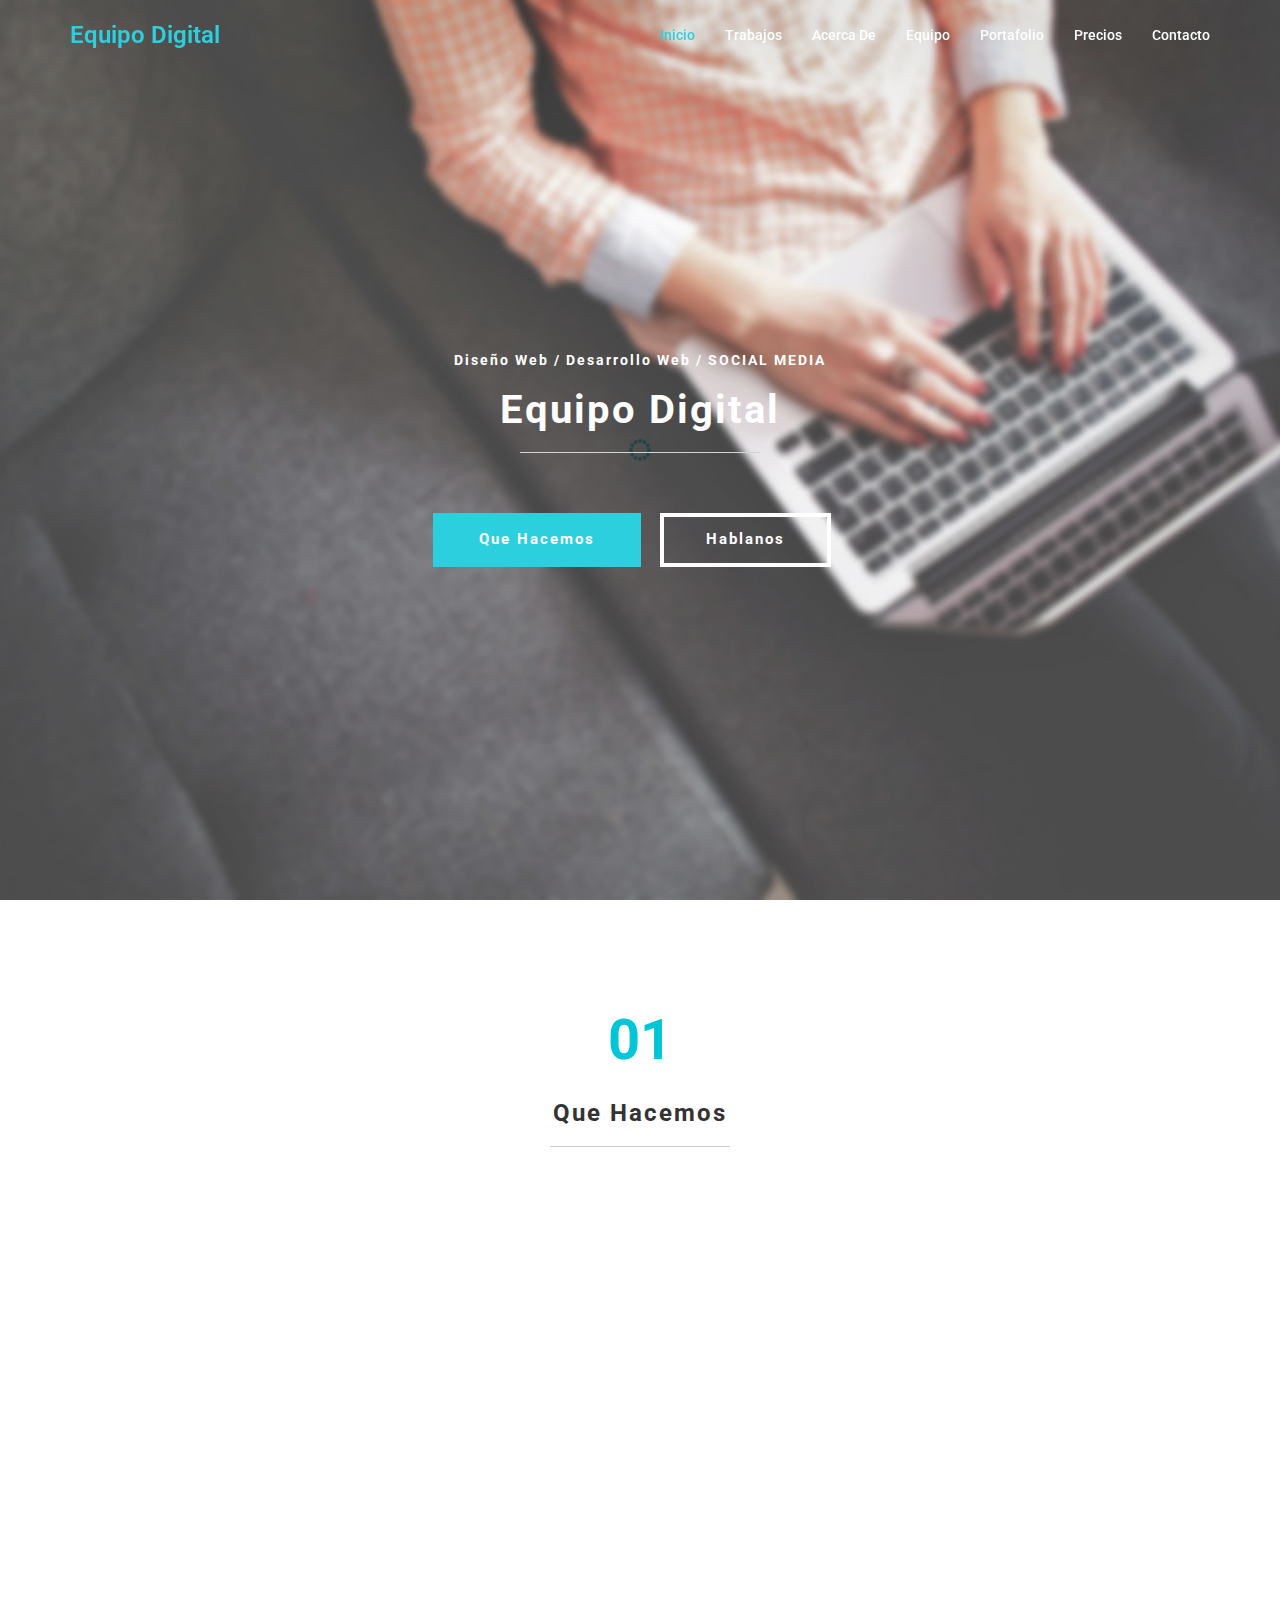
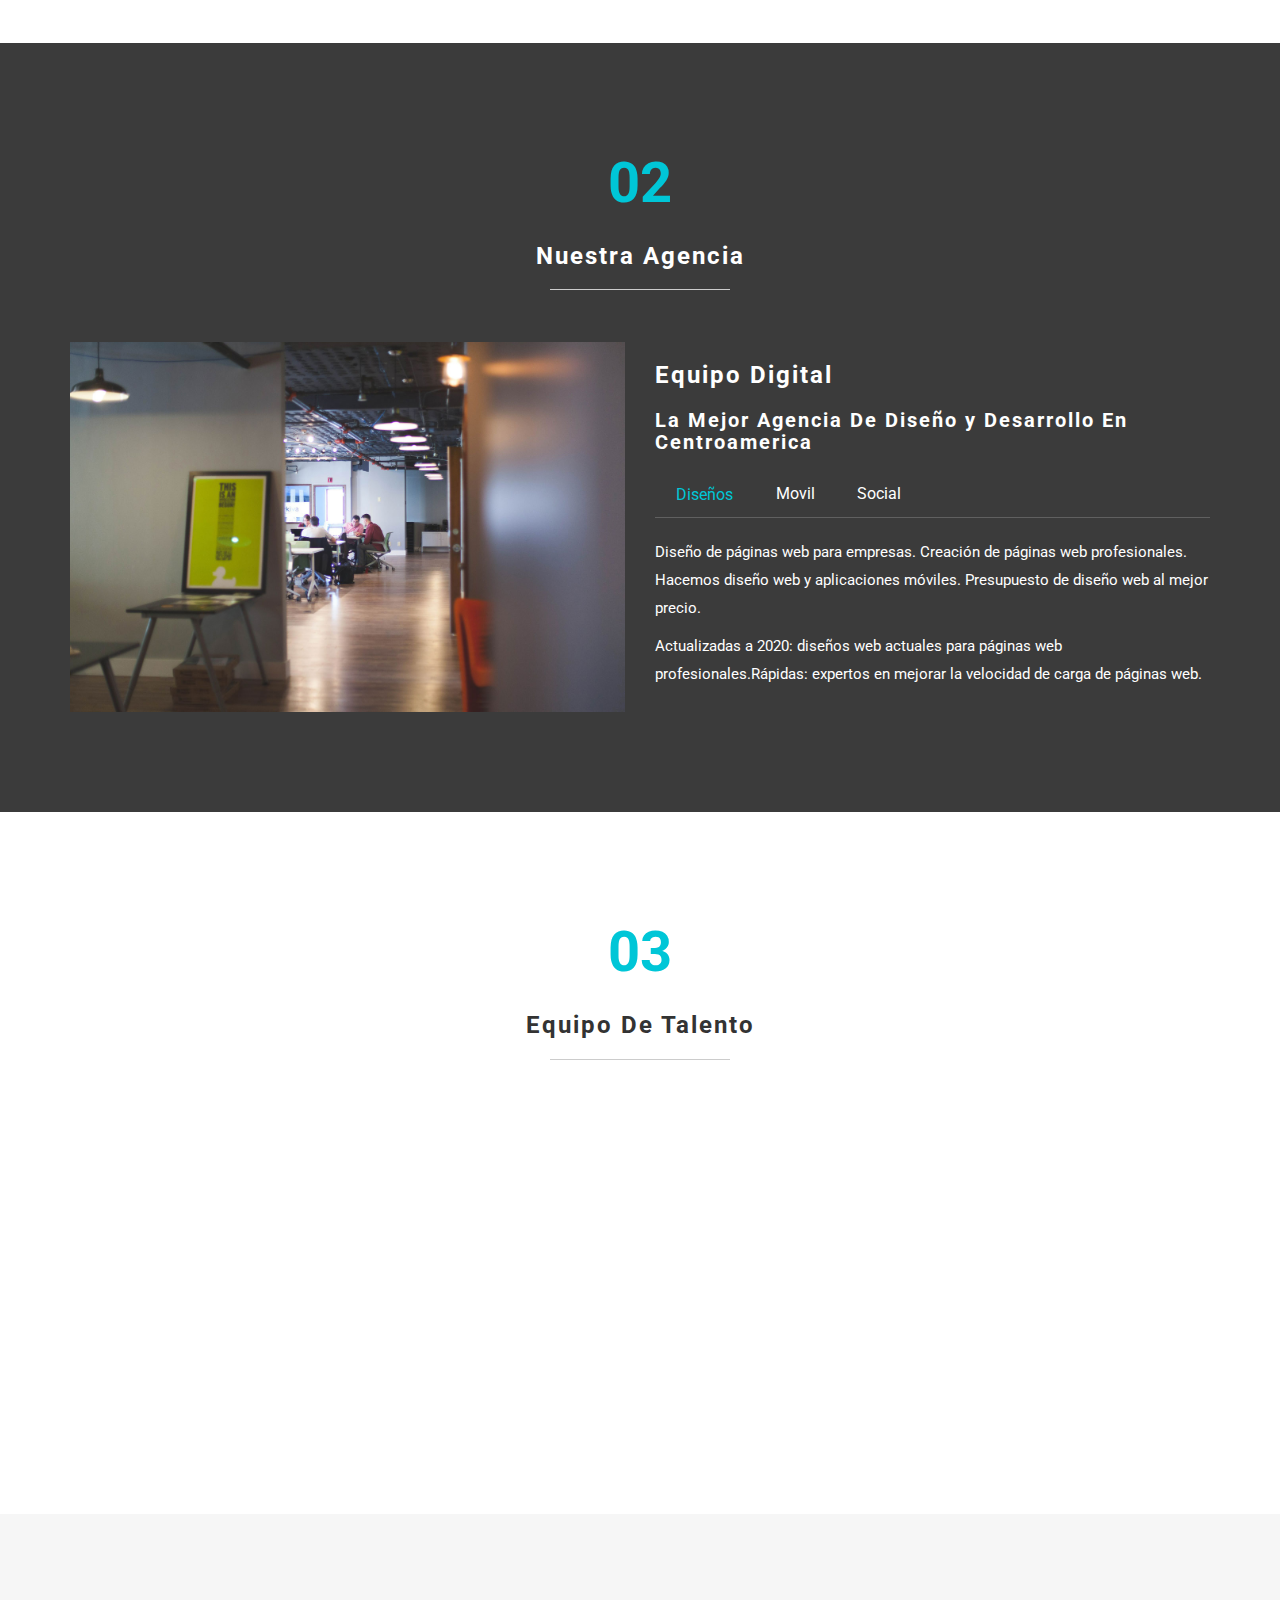
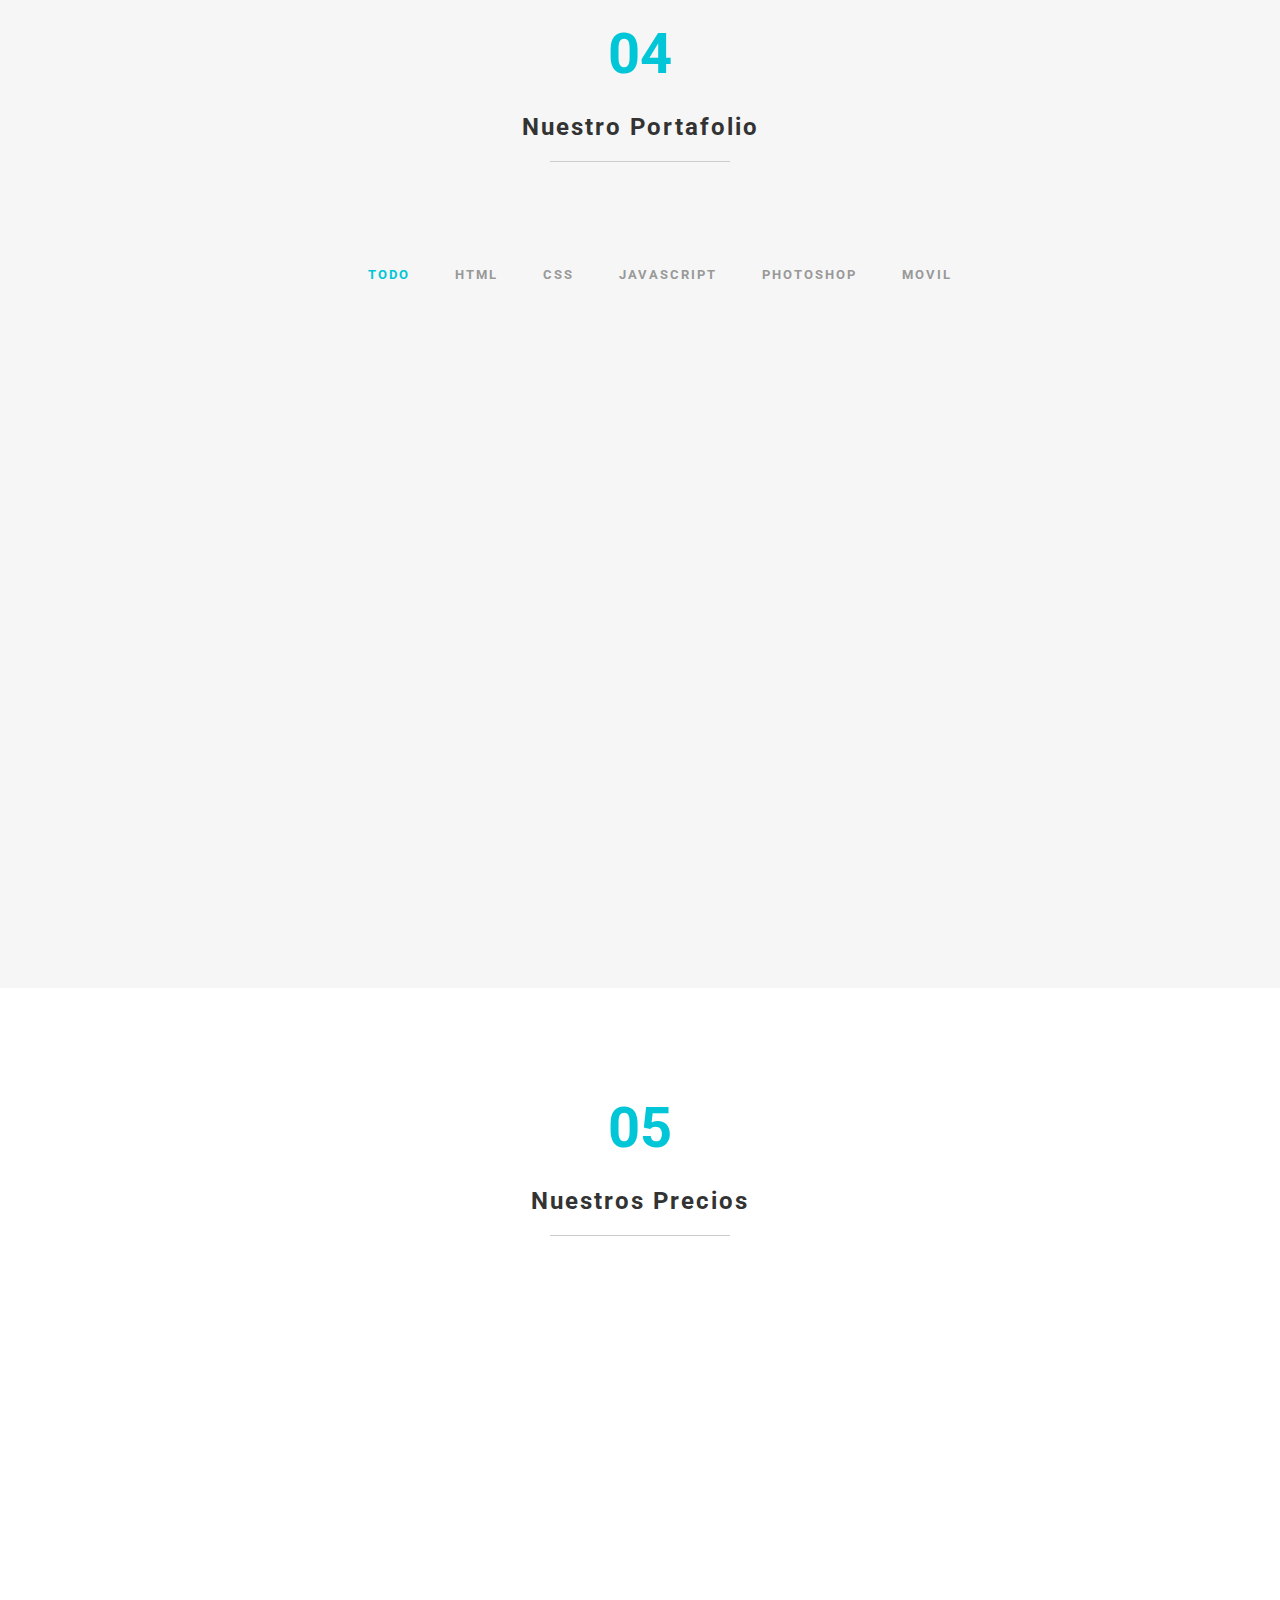
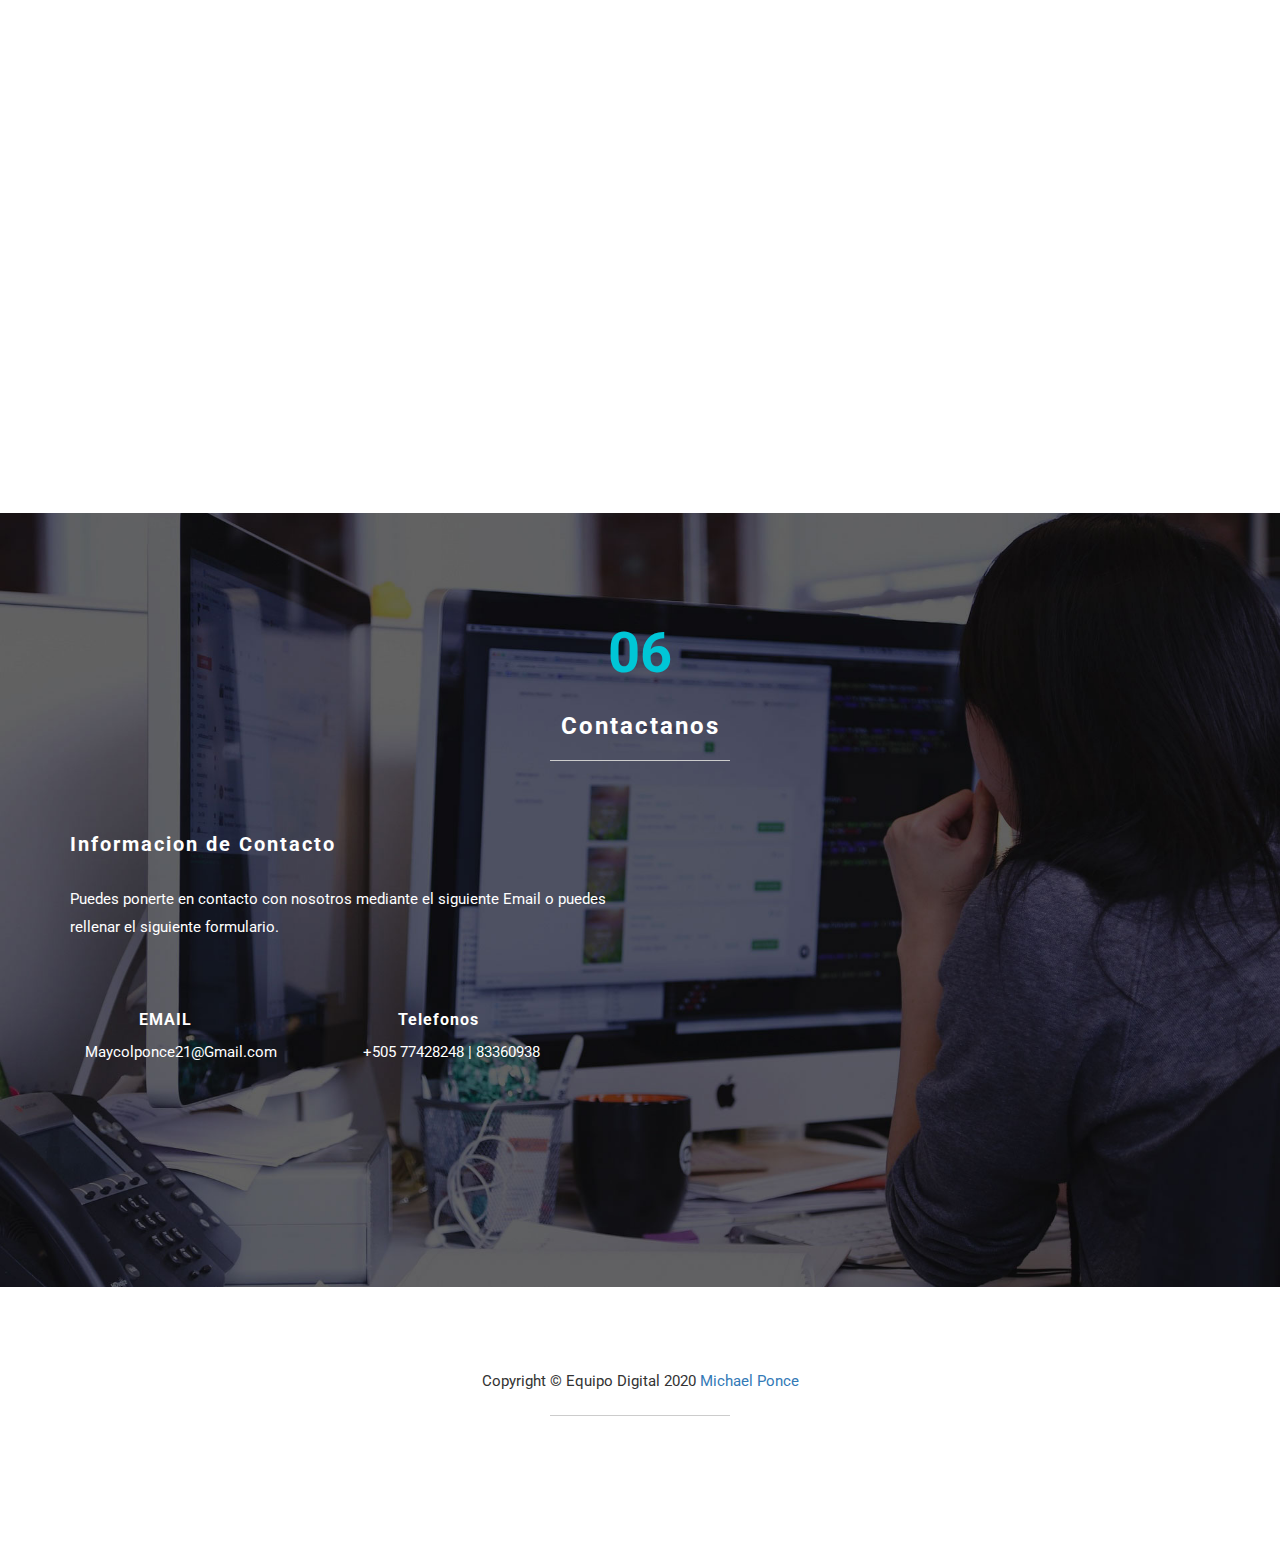
==== index.html @ 5e1188a9 "Add files via upload" ====
<!DOCTYPE html>
<html lang="es">

<head>
	<meta charset="utf-8">
	<title>Equipo Digital</title>
	<meta http-equiv="X-UA-Compatible" content="IE=Edge">
	<meta name="viewport" content="width=device-width, initial-scale=1">
	<meta name="keywords" content="">
	<meta name="description" content="">

	<link rel="stylesheet" href="css/bootstrap.min.css">
	<link rel="stylesheet" href="css/font-awesome.min.css">
	<link rel="stylesheet" href="css/animate.min.css">
	<link rel="stylesheet" href="css/et-line-font.css">
	<link rel="stylesheet" href="css/nivo-lightbox.css">
	<link rel="stylesheet" href="css/nivo_themes/default/default.css">
	<link rel="stylesheet" href="css/style.css">
	<link href='https://fonts.googleapis.com/css?family=Roboto:400,300,500' rel='stylesheet' type='text/css'>
</head>

<body data-spy="scroll" data-target=".navbar-collapse" data-offset="50">

	<!-- SECCION PRE CARGA-->
	<div class="preloader">
		<div class="sk-spinner sk-spinner-circle">
			<div class="sk-circle1 sk-circle"></div>
			<div class="sk-circle2 sk-circle"></div>
			<div class="sk-circle3 sk-circle"></div>
			<div class="sk-circle4 sk-circle"></div>
			<div class="sk-circle5 sk-circle"></div>
			<div class="sk-circle6 sk-circle"></div>
			<div class="sk-circle7 sk-circle"></div>
			<div class="sk-circle8 sk-circle"></div>
			<div class="sk-circle9 sk-circle"></div>
			<div class="sk-circle10 sk-circle"></div>
			<div class="sk-circle11 sk-circle"></div>
			<div class="sk-circle12 sk-circle"></div>
		</div>
	</div>

	<!-- SECCION NAVEGACION -->
	<section class="navbar navbar-fixed-top custom-navbar" role="navigation">
		<div class="container">
			<div class="navbar-header">
				<button class="navbar-toggle" data-toggle="collapse" data-target=".navbar-collapse">
					<span class="icon icon-bar"></span>
					<span class="icon icon-bar"></span>
					<span class="icon icon-bar"></span>
				</button>
				<a href="#" class="navbar-brand">Equipo Digital</a>
			</div>
			<div class="collapse navbar-collapse">
				<ul class="nav navbar-nav navbar-right">
					<li><a href="#home" class="smoothScroll">Inicio</a></li>
					<li><a href="#work" class="smoothScroll">Trabajos</a></li>
					<li><a href="#about" class="smoothScroll">Acerca De</a></li>
					<li><a href="#team" class="smoothScroll">Equipo</a></li>
					<li><a href="#portfolio" class="smoothScroll">Portafolio</a></li>
					<li><a href="#pricing" class="smoothScroll">Precios</a></li>
					<li><a href="#contact" class="smoothScroll">Contacto</a></li>
				</ul>
			</div>
		</div>
	</section>

	<!-- SECCION INICIO -->
	<section id="home">
		<div class="container">
			<div class="row">
				<div class="col-md-12 col-sm-12">
					<h3>Diseño Web / Desarrollo Web / SOCIAL MEDIA</h3>
					<h1>Equipo Digital</h1>
					<hr>
					<a href="#work" class="smoothScroll btn btn-danger">Que Hacemos</a>
					<a href="#contact" class="smoothScroll btn btn-default">Hablanos</a>
				</div>
			</div>
		</div>
	</section>

	<!-- SECCION TRABAJOS -->
	<section id="work">
		<div class="container">
			<div class="row">
				<div class="col-md-12 col-sm-12">
					<div class="section-title">
						<strong>01</strong>
						<h1 class="heading bold">Que Hacemos</h1>
						<hr>
					</div>
				</div>
				<div class="col-lg-4 col-md-4 col-sm-4 wow fadeInUp" data-wow-delay="0.6s">
					<i class="icon-cloud medium-icon"></i>
					<h3>Marketing Web</h3>
					<hr>
					<p>							</p>
				</div>
				<div class="col-lg-4 col-md-4 col-sm-4 wow fadeInUp" data-wow-delay="0.9s">
					<i class="icon-mobile medium-icon"></i>
					<h3> Diseños UI &amp; UX </h3>
					<hr>
					<p>							</p>
				</div>
				<div class="col-lg-4 col-md-4 col-sm-4 wow fadeInUp" data-wow-delay="1s">
					<i class="icon-laptop medium-icon"></i>
					<h3>Ecommerce</h3>
					<hr>
					<p>							</p>
				</div>
				<div class="col-lg-4 col-md-4 col-sm-4 wow fadeInUp" data-wow-delay="1s">
					<i class="icon-compass medium-icon"></i>
					<h3>Aplicaciones Moviles</h3>
					<hr>
					<p>							</p>
				</div>
				<div class="col-lg-4 col-md-4 col-sm-4 wow fadeInUp" data-wow-delay="1s">
					<i class="icon-chat medium-icon"></i>
					<h3>SOCIAL MEDIA</h3>
					<hr>
					<p>							</p>
				</div>
				<div class="col-lg-4 col-md-4 col-sm-4 wow fadeInUp" data-wow-delay="1s">
					<i class="icon-browser medium-icon"></i>
					<h3>Diseños Adaptables</h3>
					<hr>
					<p>							</p>
				</div>
			</div>
		</div>
	</section>

	<!-- SECCION ACERCA DE -->
	<section id="about">
		<div class="container">
			<div class="row">
				<div class="col-md-12 col-sm-12 text-center">
					<div class="section-title">
						<strong>02</strong>
						<h1 class="heading bold">Nuestra Agencia</h1>
						<hr>
					</div>
				</div>
				<div class="col-md-6 col-sm-12">
					<img src="images/about-img.jpg" class="img-responsive" alt="about img">
				</div>
				<div class="col-md-6 col-sm-12">
					<h3 class="bold">Equipo Digital</h3>
					<h1 class="heading bold">La Mejor Agencia De Diseño y Desarrollo En Centroamerica</h1>
					<!-- Pestañas de Navegacion -->
					<ul class="nav nav-tabs" role="tablist">
						<li class="active"><a href="#design" aria-controls="design" role="tab" data-toggle="tab">Diseños</a></li>
						<li><a href="#mobile" aria-controls="mobile" role="tab" data-toggle="tab">Movil</a></li>
						<li><a href="#social" aria-controls="social" role="tab" data-toggle="tab">Social</a></li>
					</ul>
					<!-- Paneles de Pestañas -->
					<div class="tab-content">
						<div role="tabpanel" class="tab-pane active" id="design">
							<p>Diseño de páginas web para empresas. Creación de páginas web profesionales. Hacemos diseño web y aplicaciones móviles. Presupuesto de diseño web al mejor precio.</p>
							<p>Actualizadas a 2020: diseños web actuales para páginas web profesionales.Rápidas: expertos en mejorar la velocidad de carga de páginas web. </p>
						</div>
						<div role="tabpanel" class="tab-pane" id="mobile">
							<p> Desarrollamos aplicaciones móviles multiplataforma con React Native. Creamos apps desde cero. Utilizamos la última tecnología en desarrollo de aplicaciones móviles para Android e iOS.
							    Utilizamos Flutter, Ionic, Android Studio, Swift y Xamarin.</p>
						</div>
						<div role="tabpanel" class="tab-pane" id="social">
							<p> </p>
						</div>

					</div>
				</div>
			</div>
		</div>
	</section>

	<!-- SECCION EQUIPO -->
	<section id="team">
		<div class="container">
			<div class="row">
				<div class="col-md-12 col-sm-12">
					<div class="section-title">
						<strong>03</strong>
						<h1 class="heading bold">Equipo De Talento</h1>
						<hr>
					</div>
				</div>
				<div class="col-md-3 col-sm-6 wow fadeIn" data-wow-delay="0.9s">
					<div class="team-wrapper">
						<img src="images/team1.jpg" class="img-responsive" alt="team img">
						<div class="team-des">
							<h4>Denis</h4>
							<h3>Diseñador Senior</h3>
							<hr>
							<ul class="social-icon">
								<li><a href="#" class="fa fa-facebook wow fadeIn" data-wow-delay="0.3s"></a></li>
								<li><a href="#" class="fa fa-twitter wow fadeIn" data-wow-delay="0.6s"></a></li>
								<li><a href="#" class="fa fa-github-alt  wow fadeIn" data-wow-delay="0.9s"></a></li>
							</ul>
						</div>
					</div>
				</div>
				<div class="col-md-3 col-sm-6 wow fadeIn" data-wow-delay="1.3s">
					<div class="team-wrapper">
						<img src="images/team2.jpg" class="img-responsive" alt="team img">
						<div class="team-des">
							<h4>Jimmy</h4>
							<h3>Desarrollador</h3>
							<hr>
							<ul class="social-icon">
								<li><a href="#" class="fa fa-facebook wow fadeIn" data-wow-delay="0.3s"></a></li>
								<li><a href="#" class="fa fa-twitter wow fadeIn" data-wow-delay="0.6s"></a></li>
								<li><a href="#" class="fa fa-github-alt  wow fadeIn" data-wow-delay="0.9s"></a></li>
							</ul>
						</div>
					</div>
				</div>
				<div class="col-md-3 col-sm-6 wow fadeIn" data-wow-delay="1.6s">
					<div class="team-wrapper">
						<img src="images/team3.jpg" class="img-responsive" alt="team img">
						<div class="team-des">
							<h4>Michael</h4>
							<h3>Diseñador/ Desarrollador</h3>
							<hr>
							<ul class="social-icon">
								<li><a href="#" class="fa fa-facebook wow fadeIn" data-wow-delay="0.3s"></a></li>
								<li><a href="#" class="fa fa-twitter wow fadeIn" data-wow-delay="0.6s"></a></li>
								<li><a href="https://github.com/MichaelPonce" class="fa fa-github-alt  wow fadeIn" data-wow-delay="0.9s"></a></li>
							</ul>
						</div>
					</div>
				</div>
				<div class="col-md-3 col-sm-6 wow fadeIn" data-wow-delay="1.6s">
					<div class="team-wrapper">
						<img src="images/team4.jpg" class="img-responsive" alt="team img">
						<div class="team-des">
							<h4>Monica</h4>
							<h3>Manager</h3>
							<hr>
							<ul class="social-icon">
								<li><a href="#" class="fa fa-facebook wow fadeIn" data-wow-delay="0.3s"></a></li>
								<li><a href="#" class="fa fa-twitter wow fadeIn" data-wow-delay="0.6s"></a></li>
								<li><a href="#" class="fa fa-github-alt  wow fadeIn" data-wow-delay="0.9s"></a></li>
							</ul>
						</div>
					</div>
				</div>
			</div>
		</div>
	</section>

	<!-- SECCION PORTAFOLIO -->
	<div id="portfolio">
		<div class="container">
			<div class="row">
				<div class="col-md-12 col-sm-12">
					<div class="section-title">
						<strong>04</strong>
						<h1 class="heading bold">Nuestro Portafolio</h1>
						<hr>
					</div>
					<!-- SECCION ISOTOPA -->
					<div class="iso-section">
						<ul class="filter-wrapper clearfix">
							<li><a href="#" data-filter="*" class="selected opc-main-bg">TODO</a></li>
							<li><a href="#" class="opc-main-bg" data-filter=".html">HTML</a></li>
							<li><a href="#" class="opc-main-bg" data-filter=".photoshop">CSS</a></li>
							<li><a href="#" class="opc-main-bg" data-filter=".wordpress">JAVASCRIPT</a></li>
							<li><a href="#" class="opc-main-bg" data-filter=".photoshop">Photoshop</a></li>
							<li><a href="#" class="opc-main-bg" data-filter=".mobile">MOVIL</a></li>
						</ul>
						<div class="iso-box-section wow fadeIn" data-wow-delay="0.9s">
							<div class="iso-box-wrapper col4-iso-box">

								<div class="iso-box html wordpress mobile col-lg-4 col-md-4 col-sm-6">
									<a href="images/portfolio-img1.jpg" data-lightbox-gallery="portfolio-gallery"><img src="images/portfolio-img1.jpg" alt="portfolio img"></a>
								</div>

								<div class="iso-box wordpress col-lg-4 col-md-4 col-sm-6">
									<a href="images/portfolio-img2.jpg" data-lightbox-gallery="portfolio-gallery"><img src="images/portfolio-img2.jpg" alt="portfolio img"></a>
								</div>

								<div class="iso-box html mobile col-lg-4 col-md-4 col-sm-6">
									<a href="images/portfolio-img3.jpg" data-lightbox-gallery="portfolio-gallery"><img src="images/portfolio-img3.jpg" alt="portfolio img"></a>
								</div>

								<div class="iso-box wordpress col-lg-4 col-md-4 col-sm-6">
									<a href="images/portfolio-img4.jpg" data-lightbox-gallery="portfolio-gallery"><img src="images/portfolio-img4.jpg" alt="portfolio img"></a>
								</div>

								<div class="iso-box html photoshop col-lg-4 col-md-4 col-sm-6">
									<a href="images/portfolio-img5.jpg" data-lightbox-gallery="portfolio-gallery"><img src="images/portfolio-img5.jpg" alt="portfolio img"></a>
								</div>

								<div class="iso-box photoshop col-lg-4 col-md-4 col-sm-6">
									<a href="images/portfolio-img6.jpg" data-lightbox-gallery="portfolio-gallery"><img src="images/portfolio-img6.jpg" alt="portfolio img"></a>
								</div>

							</div>
						</div>

					</div>
				</div>
			</div>
		</div>
	</div>

	<!-- SECCION PRECIOS -->
	<section id="pricing">
		<div class="container">
			<div class="row">
				<div class="col-md-12 col-sm-12 text-center">
					<div class="section-title">
						<strong>05</strong>
						<h1 class="heading bold">Nuestros Precios</h1>
						<hr>
					</div>
				</div>
				<div class="col-md-4 col-sm-6">
					<div class="plan plan-one wow bounceIn" data-wow-delay="0.3s">
						<div class="plan_title">
							<i class="icon-mobile medium-icon"></i>
							<h3>BASICO</h3>
							<h2>$150 <span>por año</span></h2>
						</div>
						<ul>
							<li>100 GB Almacenamiento en la Nube</li>
							<li>5 Websites Basicos</li>
							<li>Soporte 24/7</li>
						</ul>
						<button class="btn btn-warning">Obtener Ahora</button>
					</div>
				</div>
				<div class="col-md-4 col-sm-6">
					<div class="plan plan-two wow bounceIn" data-wow-delay="0.3s">
						<div class="plan_title">
							<i class="icon-desktop medium-icon"></i>
							<h3>EMPRESARIAL</h3>
							<h2>$260 <span>por año</span></h2>
						</div>
						<ul>
							<li>200 GB Almacenamiento en la Nube</li>
							<li>10 Websites Pro</li>
							<li>Soporte 24/7</li>
						</ul>
						<button class="btn btn-warning">Toma Este!!</button>
					</div>
				</div>
				<div class="col-md-4 col-sm-6">
					<div class="plan plan-three wow bounceIn" data-wow-delay="0.3s">
						<div class="plan_title">
							<i class="icon-cloud medium-icon"></i>
							<h3> Profesional</h3>
							<h2>$380 <span>por año</span></h2>
						</div>
						<ul>
							<li>500 GB Almacenamiento en la Nube</li>
							<li>20 Websites Pro</li>
							<li>Soporte En Vivo</li>
						</ul>
						<button class="btn btn-warning">Comprar Ahora</button>
					</div>
				</div>
			</div>
		</div>
	</section>

	<!-- SECCION CONTACTO -->
	<section id="contact">
		<div class="container">
			<div class="row">
				<div class="col-md-12 col-sm-12 text-center">
					<div class="section-title">
						<strong>06</strong>
						<h1 class="heading bold">Contactanos</h1>
						<hr>
					</div>
				</div>
				<div class="col-md-6 col-sm-12 contact-info">
					<h2 class="heading bold">Informacion de Contacto</h2>
					<p> Puedes ponerte en contacto con nosotros mediante el siguiente Email o puedes rellenar el siguiente formulario.</p>
					<div class="col-md-6 col-sm-4">
						<h3><i class="icon-envelope medium-icon wow bounceIn" data-wow-delay="0.6s"></i> EMAIL</h3>
						<p>Maycolponce21@Gmail.com</p>
					</div>
					<div class="col-md-6 col-sm-4">
						<h3><i class="icon-phone medium-icon wow bounceIn" data-wow-delay="0.6s"></i> Telefonos</h3>
						<p>+505 77428248 | 83360938</p>
					</div>
				</div>
				<div class="col-md-6 col-sm-12">
					<form action="mail-sender.php" method="post" class="wow fadeInUp" data-wow-delay="0.6s">
						<div class="col-md-6 col-sm-6">
							<input type="text" class="form-control" placeholder="Nombre" name="nombre" required>
						</div>
						<div class="col-md-6 col-sm-6">
							<input type="email" class="form-control" placeholder="Email" name="email" required>
						</div>
						<div class="col-md-12 col-sm-12">
							<textarea class="form-control" placeholder="Mensaje" rows="7" name="mensaje" required></textarea>
						</div>
						<div class="col-md-offset-4 col-md-8 col-sm-offset-4 col-sm-8">
							<input type="submit" class="form-control" value="Enviar Mensaje">
						</div>
					</form>
				</div>
			</div>
		</div>
	</section>

	<!-- SECCION FOOTER -->
	<footer>
		<div class="container">
			<div class="row">
				<div class="col-md-12 col-sm-12">
					<p>Copyright © Equipo Digital 2020 <a href="#" target="_parent">Michael Ponce</a></p>
					<hr>
					<ul class="social-icon">
						<li><a href="#" class="fa fa-facebook wow fadeIn" data-wow-delay="0.3s"></a></li>
						<li><a href="#" class="fa fa-twitter wow fadeIn" data-wow-delay="0.6s"></a></li>
						<li><a href="https://github.com/MichaelPonce" class="fa fa-github-alt  wow fadeIn" data-wow-delay="0.9s"></a></li>
						<li><a href="https://www.linkedin.com/in/michael-alexander-ponce-palma-497a27182/" class="fa fa-linkedin  wow fadeIn" data-wow-delay="0.9s"></a></li>
						<li><a href="https://www.youtube.com/channel/UC8Xy-1VQglaKV-cK_xq9f4Q?" class="fa fa-youtube-play  wow fadeIn" data-wow-delay="0.9s"></a></li>
					</ul>
				</div>
			</div>
		</div>
	</footer>


	<script src="js/jquery.js"></script>
	<script src="js/bootstrap.min.js"></script>
	<script src="js/smoothscroll.js"></script>
	<script src="js/isotope.js"></script>
	<script src="js/imagesloaded.min.js"></script>
	<script src="js/nivo-lightbox.min.js"></script>
	<script src="js/jquery.backstretch.min.js"></script>
	<script src="js/wow.min.js"></script>
	<script src="js/custom.js"></script>

</body>

</html>
---- css/et-line-font.css ----
@font-face {
	font-family: 'et-line';
	src:url('../fonts/et-line.eot');
	src:url('../fonts/et-line.eot?#iefix') format('embedded-opentype'),
		url('../fonts/et-line.woff') format('woff'),
		url('../fonts/et-line.ttf') format('truetype'),
		url('../fonts/et-line.svg#et-line') format('svg');
	font-weight: normal;
	font-style: normal;
}

/* USO DE ATRIBUTOS PARA INSERTAR ICONOS */
[data-icon]:before {
	font-family: 'et-line';
	content: attr(data-icon);
	speak: none;
	font-size: 40px;
	font-weight: normal;
	font-variant: normal;
	text-transform: none;
	line-height: 1;
	-webkit-font-smoothing: antialiased;
	-moz-osx-font-smoothing: grayscale;
	display:inline-block;
}

.icon-mobile, .icon-laptop, .icon-desktop, .icon-tablet, .icon-phone, .icon-document, .icon-documents, .icon-search, .icon-clipboard, .icon-newspaper, .icon-notebook, .icon-book-open, .icon-browser, .icon-calendar, .icon-presentation, .icon-picture, .icon-pictures, .icon-video, .icon-camera, .icon-printer, .icon-toolbox, .icon-briefcase, .icon-wallet, .icon-gift, .icon-bargraph, .icon-grid, .icon-expand, .icon-focus, .icon-edit, .icon-adjustments, .icon-ribbon, .icon-hourglass, .icon-lock, .icon-megaphone, .icon-shield, .icon-trophy, .icon-flag, .icon-map, .icon-puzzle, .icon-basket, .icon-envelope, .icon-streetsign, .icon-telescope, .icon-gears, .icon-key, .icon-paperclip, .icon-attachment, .icon-pricetags, .icon-lightbulb, .icon-layers, .icon-pencil, .icon-tools, .icon-tools-2, .icon-scissors, .icon-paintbrush, .icon-magnifying-glass, .icon-circle-compass, .icon-linegraph, .icon-mic, .icon-strategy, .icon-beaker, .icon-caution, .icon-recycle, .icon-anchor, .icon-profile-male, .icon-profile-female, .icon-bike, .icon-wine, .icon-hotairballoon, .icon-globe, .icon-genius, .icon-map-pin, .icon-dial, .icon-chat, .icon-heart, .icon-cloud, .icon-upload, .icon-download, .icon-target, .icon-hazardous, .icon-piechart, .icon-speedometer, .icon-global, .icon-compass, .icon-lifesaver, .icon-clock, .icon-aperture, .icon-quote, .icon-scope, .icon-alarmclock, .icon-refresh, .icon-happy, .icon-sad, .icon-facebook, .icon-twitter, .icon-googleplus, .icon-rss, .icon-tumblr, .icon-linkedin, .icon-dribbble {
	font-family: 'et-line';
	speak: none;
	font-style: normal;
	font-weight: normal;
	font-variant: normal;
	text-transform: none;
	line-height: 1;
	-webkit-font-smoothing: antialiased;
	-moz-osx-font-smoothing: grayscale;
	display:inline-block;
}
.icon-mobile:before {
	content: "\e000";
}
.icon-laptop:before {
	content: "\e001";
}
.icon-desktop:before {
	content: "\e002";
}
.icon-tablet:before {
	content: "\e003";
}
.icon-phone:before {
	content: "\e004";
}
.icon-document:before {
	content: "\e005";
}
.icon-documents:before {
	content: "\e006";
}
.icon-search:before {
	content: "\e007";
}
.icon-clipboard:before {
	content: "\e008";
}
.icon-newspaper:before {
	content: "\e009";
}
.icon-notebook:before {
	content: "\e00a";
}
.icon-book-open:before {
	content: "\e00b";
}
.icon-browser:before {
	content: "\e00c";
}
.icon-calendar:before {
	content: "\e00d";
}
.icon-presentation:before {
	content: "\e00e";
}
.icon-picture:before {
	content: "\e00f";
}
.icon-pictures:before {
	content: "\e010";
}
.icon-video:before {
	content: "\e011";
}
.icon-camera:before {
	content: "\e012";
}
.icon-printer:before {
	content: "\e013";
}
.icon-toolbox:before {
	content: "\e014";
}
.icon-briefcase:before {
	content: "\e015";
}
.icon-wallet:before {
	content: "\e016";
}
.icon-gift:before {
	content: "\e017";
}
.icon-bargraph:before {
	content: "\e018";
}
.icon-grid:before {
	content: "\e019";
}
.icon-expand:before {
	content: "\e01a";
}
.icon-focus:before {
	content: "\e01b";
}
.icon-edit:before {
	content: "\e01c";
}
.icon-adjustments:before {
	content: "\e01d";
}
.icon-ribbon:before {
	content: "\e01e";
}
.icon-hourglass:before {
	content: "\e01f";
}
.icon-lock:before {
	content: "\e020";
}
.icon-megaphone:before {
	content: "\e021";
}
.icon-shield:before {
	content: "\e022";
}
.icon-trophy:before {
	content: "\e023";
}
.icon-flag:before {
	content: "\e024";
}
.icon-map:before {
	content: "\e025";
}
.icon-puzzle:before {
	content: "\e026";
}
.icon-basket:before {
	content: "\e027";
}
.icon-envelope:before {
	content: "\e028";
}
.icon-streetsign:before {
	content: "\e029";
}
.icon-telescope:before {
	content: "\e02a";
}
.icon-gears:before {
	content: "\e02b";
}
.icon-key:before {
	content: "\e02c";
}
.icon-paperclip:before {
	content: "\e02d";
}
.icon-attachment:before {
	content: "\e02e";
}
.icon-pricetags:before {
	content: "\e02f";
}
.icon-lightbulb:before {
	content: "\e030";
}
.icon-layers:before {
	content: "\e031";
}
.icon-pencil:before {
	content: "\e032";
}
.icon-tools:before {
	content: "\e033";
}
.icon-tools-2:before {
	content: "\e034";
}
.icon-scissors:before {
	content: "\e035";
}
.icon-paintbrush:before {
	content: "\e036";
}
.icon-magnifying-glass:before {
	content: "\e037";
}
.icon-circle-compass:before {
	content: "\e038";
}
.icon-linegraph:before {
	content: "\e039";
}
.icon-mic:before {
	content: "\e03a";
}
.icon-strategy:before {
	content: "\e03b";
}
.icon-beaker:before {
	content: "\e03c";
}
.icon-caution:before {
	content: "\e03d";
}
.icon-recycle:before {
	content: "\e03e";
}
.icon-anchor:before {
	content: "\e03f";
}
.icon-profile-male:before {
	content: "\e040";
}
.icon-profile-female:before {
	content: "\e041";
}
.icon-bike:before {
	content: "\e042";
}
.icon-wine:before {
	content: "\e043";
}
.icon-hotairballoon:before {
	content: "\e044";
}
.icon-globe:before {
	content: "\e045";
}
.icon-genius:before {
	content: "\e046";
}
.icon-map-pin:before {
	content: "\e047";
}
.icon-dial:before {
	content: "\e048";
}
.icon-chat:before {
	content: "\e049";
}
.icon-heart:before {
	content: "\e04a";
}
.icon-cloud:before {
	content: "\e04b";
}
.icon-upload:before {
	content: "\e04c";
}
.icon-download:before {
	content: "\e04d";
}
.icon-target:before {
	content: "\e04e";
}
.icon-hazardous:before {
	content: "\e04f";
}
.icon-piechart:before {
	content: "\e050";
}
.icon-speedometer:before {
	content: "\e051";
}
.icon-global:before {
	content: "\e052";
}
.icon-compass:before {
	content: "\e053";
}
.icon-lifesaver:before {
	content: "\e054";
}
.icon-clock:before {
	content: "\e055";
}
.icon-aperture:before {
	content: "\e056";
}
.icon-quote:before {
	content: "\e057";
}
.icon-scope:before {
	content: "\e058";
}
.icon-alarmclock:before {
	content: "\e059";
}
.icon-refresh:before {
	content: "\e05a";
}
.icon-happy:before {
	content: "\e05b";
}
.icon-sad:before {
	content: "\e05c";
}
.icon-facebook:before {
	content: "\e05d";
}
.icon-twitter:before {
	content: "\e05e";
}
.icon-googleplus:before {
	content: "\e05f";
}
.icon-rss:before {
	content: "\e060";
}
.icon-tumblr:before {
	content: "\e061";
}
.icon-linkedin:before {
	content: "\e062";
}
.icon-dribbble:before {
	content: "\e063";
}
---- css/nivo_themes/default/default.css ----
/*
 * Nivo Lightbox Default Theme v1.0
 * http://dev7studios.com/nivo-lightbox
 *
 * Copyright 2013, Dev7studios
 * Free to use and abuse under the MIT license.
 * http://www.opensource.org/licenses/mit-license.php
 */
 
.nivo-lightbox-theme-default.nivo-lightbox-overlay { 
	background: #666;
	background: rgba(0,0,0,0.6); 
}
.nivo-lightbox-theme-default .nivo-lightbox-content.nivo-lightbox-loading { background: url(loading.gif) no-repeat 50% 50%; }

.nivo-lightbox-theme-default .nivo-lightbox-nav {
	top: 10%;
	width: 8%;
	height: 80%;
	text-indent: -9999px;
	background-repeat: no-repeat;
	background-position: 50% 50%;
	opacity: 0.5;
}
.nivo-lightbox-theme-default .nivo-lightbox-nav:hover { 
	opacity: 1; 
	background-color: rgba(0,0,0,0.5);
}
.nivo-lightbox-theme-default .nivo-lightbox-prev { 
	background-image: url(prev.png); 
	border-radius: 0 3px 3px 0;
}
.nivo-lightbox-theme-default .nivo-lightbox-next { 
	background-image: url(next.png); 
	border-radius: 3px 0 0 3px;
}

.nivo-lightbox-theme-default .nivo-lightbox-close {
	display: block;
	background: url(close.png) no-repeat;
	width: 48px;
	height: 48px;
	text-indent: -9999px;
	padding: 5px;
	opacity: 0.5;
}
.nivo-lightbox-theme-default .nivo-lightbox-close:hover { opacity: 1; }

.nivo-lightbox-theme-default .nivo-lightbox-title-wrap { bottom: -7%; }
.nivo-lightbox-theme-default .nivo-lightbox-title {
	font: 14px/20px 'Helvetica Neue', Helvetica, Arial, sans-serif;
	font-style: normal;
	font-weight: normal;
	background: #000;
	color: #fff;
	padding: 7px 15px;
	border-radius: 30px;
}

.nivo-lightbox-theme-default .nivo-lightbox-image img {
	background: #fff;
	-webkit-box-shadow: 0px 1px 1px rgba(0,0,0,0.4);
	        box-shadow: 0px 1px 1px rgba(0,0,0,0.4);
}
.nivo-lightbox-theme-default .nivo-lightbox-ajax,
.nivo-lightbox-theme-default .nivo-lightbox-inline {
	background: #fff;
	padding: 40px;
	-webkit-box-shadow: 0px 1px 1px rgba(0,0,0,0.4);
	        box-shadow: 0px 1px 1px rgba(0,0,0,0.4);
}

@media (-webkit-min-device-pixel-ratio: 1.3),
       (-o-min-device-pixel-ratio: 2.6/2),
       (min--moz-device-pixel-ratio: 1.3),
       (min-device-pixel-ratio: 1.3),
       (min-resolution: 1.3dppx) {

	.nivo-lightbox-theme-default .nivo-lightbox-content.nivo-lightbox-loading { 
		background-image: url(loading@2x.gif); 
		-webkit-background-size: 32px 32px; 
		        background-size: 32px 32px;
	}
	.nivo-lightbox-theme-default .nivo-lightbox-prev { 
		background-image: url(prev@2x.png); 
		-webkit-background-size: 48px 48px; 
		        background-size: 48px 48px;
	}
	.nivo-lightbox-theme-default .nivo-lightbox-next { 
		background-image: url(next@2x.png); 
		-webkit-background-size: 48px 48px; 
		        background-size: 48px 48px;
	}
	.nivo-lightbox-theme-default .nivo-lightbox-close { 
		background-image: url(close@2x.png); 
		-webkit-background-size: 16px 16px; 
		        background-size: 16px 16px;
	}
	
}
---- css/style.css ----
body {
    background: #ffffff;
    font-family: 'Roboto', sans-serif;
    font-weight: 400;
    position: relative;
  }


html, body {
     width: 100%;
     overflow-x: hidden;
  }

h1, h2, h3, h4 {
  font-weight: bold;
  letter-spacing: 2px;
}

.heading {
  font-size: 20px;
}
.subheading {
  font-size: 14px;
  font-weight: bold;
  padding-bottom: 60px;
}
.bold {
  font-weight: bold;
}

p {
  line-height: 28px;
  font-size: 15px;
}

a {
  outline: none !important;
}

hr {
  width: 180px;
  border-color: #CCC;
}

.section-title strong {
	color: #00C6D7;
  	font-size: 56px;
}

.section-title h1 {
	font-size: 24px;
}

.section-title {
  padding-bottom: 32px;
}

.medium-icon {
  font-size: 32px !important;
}

#work,#about, #team,
#portfolio, #pricing, #contact {
   padding-top: 100px;
  padding-bottom: 100px;
}


/* ==========================================================================
SECCION PRECARGA
========================================================================== */
.preloader {
    position: fixed;
    top: 0;
    left: 0;
    width: 100%;
    height: 100%;
    z-index: 99999;
    display: -webkit-flex;
    display: -ms-flexbox;
    display: flex;
    -webkit-flex-flow: row nowrap;
        -ms-flex-flow: row nowrap;
            flex-flow: row nowrap;
    -webkit-justify-content: center;
        -ms-flex-pack: center;
            justify-content: center;
    -webkit-align-items: center;
        -ms-flex-align: center;
            align-items: center;
    background: none repeat scroll 0 0 #fff;
}
.sk-spinner-circle.sk-spinner {
  width: 22px;
  height: 22px;
  position: relative; }
.sk-spinner-circle .sk-circle {
  width: 100%;
  height: 100%;
  position: absolute;
  left: 0;
  top: 0; }
.sk-spinner-circle .sk-circle:before {
  content: '';
  display: block;
  margin: 0 auto;
  width: 20%;
  height: 20%;
  background-color: #00c6d7;
  border-radius: 100%;
  -webkit-animation: sk-circleBounceDelay 1.2s infinite ease-in-out;
          animation: sk-circleBounceDelay 1.2s infinite ease-in-out;
  /* EVITAR QUE EL PRIMER CUADRO PARPADEE CUANDO COMIENCE LA ANIMACION */
  -webkit-animation-fill-mode: both;
          animation-fill-mode: both; }
.sk-spinner-circle .sk-circle2 {
  -webkit-transform: rotate(30deg);
          transform: rotate(30deg); }
.sk-spinner-circle .sk-circle3 {
  -webkit-transform: rotate(60deg);
          transform: rotate(60deg); }
.sk-spinner-circle .sk-circle4 {
  -webkit-transform: rotate(90deg);
          transform: rotate(90deg); }
.sk-spinner-circle .sk-circle5 {
  -webkit-transform: rotate(120deg);
          transform: rotate(120deg); }
.sk-spinner-circle .sk-circle6 {
  -webkit-transform: rotate(150deg);
          transform: rotate(150deg); }
.sk-spinner-circle .sk-circle7 {
  -webkit-transform: rotate(180deg);
          transform: rotate(180deg); }
.sk-spinner-circle .sk-circle8 {
  -webkit-transform: rotate(210deg);
          transform: rotate(210deg); }
.sk-spinner-circle .sk-circle9 {
  -webkit-transform: rotate(240deg);
          transform: rotate(240deg); }
.sk-spinner-circle .sk-circle10 {
  -webkit-transform: rotate(270deg);
          transform: rotate(270deg); }
.sk-spinner-circle .sk-circle11 {
  -webkit-transform: rotate(300deg);
          transform: rotate(300deg); }
.sk-spinner-circle .sk-circle12 {
  -webkit-transform: rotate(330deg);
          transform: rotate(330deg); }
.sk-spinner-circle .sk-circle2:before {
  -webkit-animation-delay: -1.1s;
          animation-delay: -1.1s; }
.sk-spinner-circle .sk-circle3:before {
  -webkit-animation-delay: -1s;
          animation-delay: -1s; }
.sk-spinner-circle .sk-circle4:before {
  -webkit-animation-delay: -0.9s;
          animation-delay: -0.9s; }
.sk-spinner-circle .sk-circle5:before {
  -webkit-animation-delay: -0.8s;
          animation-delay: -0.8s; }
.sk-spinner-circle .sk-circle6:before {
  -webkit-animation-delay: -0.7s;
          animation-delay: -0.7s; }
.sk-spinner-circle .sk-circle7:before {
  -webkit-animation-delay: -0.6s;
          animation-delay: -0.6s; }
.sk-spinner-circle .sk-circle8:before {
  -webkit-animation-delay: -0.5s;
          animation-delay: -0.5s; }
.sk-spinner-circle .sk-circle9:before {
  -webkit-animation-delay: -0.4s;
          animation-delay: -0.4s; }
.sk-spinner-circle .sk-circle10:before {
  -webkit-animation-delay: -0.3s;
          animation-delay: -0.3s; }
.sk-spinner-circle .sk-circle11:before {
  -webkit-animation-delay: -0.2s;
          animation-delay: -0.2s; }
.sk-spinner-circle .sk-circle12:before {
  -webkit-animation-delay: -0.1s;
          animation-delay: -0.1s; }

@-webkit-keyframes sk-circleBounceDelay {
  0%, 80%, 100% {
    -webkit-transform: scale(0);
            transform: scale(0); }

  40% {
    -webkit-transform: scale(1);
            transform: scale(1); } }

@keyframes sk-circleBounceDelay {
  0%, 80%, 100% {
    -webkit-transform: scale(0);
            transform: scale(0); }

  40% {
    -webkit-transform: scale(1);
            transform: scale(1); } }


/* ==========================================================================
SECCION NAVEGACION
========================================================================== */
.custom-navbar {
    background: #4B4B4B;
    margin-bottom: 0;
}
.custom-navbar .navbar-brand  {
  color: #00c6d7;
  font-weight: 600;
  font-size: 24px;
}
.custom-navbar .navbar-brand .navbar-toggle {
    background: #00c6d7;
    padding: 4px 6px;
    font-size: 16px;
    color: #fff;
    }
.custom-navbar .nav li a {
    color: #ffffff;
    font-size: 14px;
    font-weight: 500;
    }
.custom-navbar .nav li a:hover {
  	background: transparent;
   color: #eeeeee;
}
.custom-navbar .nav > li > a:focus {
  background-color: transparent;
  color: #ffffff;
  outline: none;
}
.custom-navbar .nav li.active > a {
      color: #00c6d7;
    }
.custom-navbar .navbar-toggle {
        border: none;
        padding-top: 10px;
    }
.custom-navbar .navbar-toggle .icon-bar {
        background: #00c6d7;
        border-color: transparent;
    }
@media(min-width:768px){
    .custom-navbar {
            background: #4B4B4B;
            padding: 10px;
            border-bottom: 0;
            background: 0 0;
         }
    .custom-navbar.top-nav-collapse {
            padding: 8px;
            background: #4B4B4B;
        }
}


/* ==========================================================================
SECCION INICIO
========================================================================== */
#home {
  background-size: cover;
  background-position: center;
  color: #ffffff;
  display: -webkit-flex;
  display: -ms-flexbox;
  display: flex;
  -webkit-align-items: center;
  -ms-flex-align: center;
      align-items: center;
  height: 100vh;
  text-align: center;
}
#home h1 {
  font-size: 40px;
}
#home h3 {
  font-size: 14px;
}
#home hr {
  width: 240px;
}
#home .btn {
  background: transparent;
  border: 4px solid #ffffff;
  border-radius: 0;
  color: #ffffff;
  font-size: 15px;
  font-weight: bold;
  letter-spacing: 2px;
  padding: 12px 42px;
  margin-top: 40px;
  margin-right: 16px;
  transition: all 0.4s ease-in-out;
}
#home .btn:hover {
  background: #00c6d7;
  border-color: transparent;
}
#home .btn-danger {
  background: #00c6d7;
  border-color: transparent;
}
#home .btn-danger:hover {
	border: 4px solid #ffffff;
  	border-radius: 0;
	background: transparent;
  	color: #ffffff;
}

/* ==========================================================================
SECCION TRABAJOS
========================================================================== */
#work {
    text-align: center;
}
#work .col-md-4 {
  padding: 28px;
  position: relative;
  transition: all 0.4s ease-in-out;
}
#work .col-md-4:hover {
  background-color: #ffffff;
  box-shadow: 0px 2px 8px 0px rgba(50, 50, 50, 0.20);
}
#work h3 {
  font-size: 18px;
}


/* ==========================================================================
SECCION ACERCA DE
========================================================================== */
#about {
  background: #3B3B3B;
  color: #ffffff;
}
.nav-tabs {
  margin-top: 20px;
  border-bottom: 1px solid #606060;
}
.nav-tabs > li {
  float: left;
  margin-bottom: -1px;
}
.nav-tabs > li > a {
	display: block;
  	color: #ffffff;
  	font-size: 16px;
  	padding: 10px 20px;
  	border: 0;
  	border-radius: 0;
}
.nav-tabs > li > a:hover {
  background-color: transparent;
}
.nav-tabs > li.active > a,
.nav-tabs > li.active > a:hover,
.nav-tabs > li.active > a:focus {
  color: #00c6d7;
  cursor: default;
  background-color: transparent;
  border: 1px solid transparent;
  border-bottom-color: transparent;
}
.tab-content {
  padding-top: 20px;
}

.tab-content a {
	color: #0CC;
}

.tab-content a:hover, .tab-content a:link {
	color: #FF0;
	text-decoration: none;
}

/* ==========================================================================
SECCION EQUIPO
========================================================================== */
#team {
  text-align: center;
}
#team h3 {
  color: #00c6d7;
  font-size: 14px;
  font-weight: bold;
}
#team .col-md-3 {
  padding-top: 20px;
  padding-bottom: 20px;
}
#team .team-wrapper {
  overflow: hidden;
  position: relative;
}
#team .team-des {
  background-color: rgba(00,00,00,0.6);
  position: absolute;
  color: #ffffff;
  opacity: 0;
  max-width: 500px;
  width: 100%;
  height: 100%;
  text-align: center;
  vertical-align: middle;
  top: 0;
  left: 0;
  right: 0;
  bottom: 0;
  transition: all 0.4s ease-in-out;
  margin: 0 auto;
  display: -webkit-flex;
  display: -ms-flexbox;
  display: flex;
  -webkit-justify-content: center;
      -ms-flex-pack: center;
          justify-content: center;
  -webkit-align-items: center;
      -ms-flex-align: center;
          align-items: center;
  -webkit-flex-direction: column;
      -ms-flex-direction: column;
          flex-direction: column;
}
#team .team-des:hover {
 opacity: 1;
}
#team img {
  margin: 0 auto;
}

#team .social-icon li a {
  color: #fff;
}

#team .social-icon li a:hover {
  color: #00c6d7;
}

/* ==========================================================================
SECCION PORTAFOLIO
========================================================================== */
#portfolio {
  background-color: #f6f6f6;
  text-align: center;
  }
#portfolio .container {
  width: 100%;
  padding: 0;
  margin: 0;
}
#portfolio img {
  width: 100%;
  transition: all 0.4s ease-in-out;
}
#portfolio img:hover {
  opacity: 0.5;
}
/* FILTRO CSS */
.filter-wrapper {
    width: 100%;
    margin: 40px 0 24px 0;
    overflow: hidden;
    text-align: center;
}
.filter-wrapper li {
    display: inline-block;
    margin: 4px;
}
.filter-wrapper li a {
    color: #999999;
    font-size: 13px;
    font-weight: bold;
    letter-spacing: 2px;
    text-transform: uppercase;
    padding: 8px 17px;
    display: block;
    text-decoration: none;
    transition: all 0.4s ease-in-out;
}
.filter-wrapper li .selected,
.filter-wrapper li a:focus,
.filter-wrapper li a:hover {
    color: #00c6d7;
    outline: none;
  }

/* CAJA ISOTOPO EN CSS */
.iso-box-section {
    width: 100%;
}
.iso-box-wrapper {
    width: 100%;
    padding: 0;
    clear: both;
    position: relative;
}
.iso-box {
    position: relative;
    min-height: 50px;
    float: left;
    overflow: hidden;
    margin-bottom: 20px;
}
.iso-box > a {
    display: block;
    width: 100%;
    height: 100%;
    overflow: hidden;
}
.iso-box > a {
    display: block;
    width: 100%;
    height: 100%;
    overflow: hidden;
}
.fluid-img {
  width: 100%;
  display: block;
}

/* ==========================================================================
SECCION PRECIO
========================================================================== */
#pricing {
  text-align: center;
}
#pricing h2 {
  font-size: 52px;
}
#pricing h3 {
  font-size: 16px;
}
#pricing .plan {
  box-shadow: 0px 2px 8px 0px rgba(50, 50, 50, 0.20);
  padding-top: 40px;
  padding-bottom: 80px;
  margin-bottom: 32px;
}
#pricing .plan span {
	font-size: 16px;
}
#pricing .plan .plan_title {
  font-weight: 300;
  letter-spacing: 2px;
  padding: 30px;
  margin-bottom: 20px;
}
#pricing .medium-icon {
  box-shadow: 0px 2px 8px 0px rgba(50, 50, 50, 0.20);
  border-radius: 50%;
  font-size: 52px;
  width: 120px;
  height: 120px;
  line-height: 120px;
  text-align: center;
  margin-bottom: 32px;
}
#pricing .plan ul {
  padding: 0px;
}
#pricing .plan ul li {
  display: block;
  font-weight: 500;
  padding: 12px 0px;
}
#pricing .plan .btn {
  border: none;
  border-radius: 0px;
  color: #ffffff;
  font-size: 16px;
  font-weight: bold;
  padding: 16px 60px;
  transition: all 0.4s ease-in-out;
  margin-top: 20px;
  text-transform: uppercase;
}
#pricing .plan-one .btn {
  background-color: #00c6d7;
}
#pricing .plan-two .btn {
  background-color: #ffa400;
}
#pricing .plan-three .btn {
  background-color: #009988;
}
#pricing .plan .btn:hover {
  background-color: #3B3B3B;
}


/* ==========================================================================
SECCION CONTACTO
========================================================================== */
#contact {
  background: #3B3B3B url('../images/contact-bg.jpg') no-repeat center center;
  background-size: cover;
  color: #ffffff;
}
#contact h2 {
  padding-bottom: 20px;
}
#contact h3 {
  font-size: 16px;
  font-weight: bold;
  letter-spacing: 1px;
}
#contact .medium-icon {
  padding-top: 10px;
  padding-right: 10px;
}
#contact .contact-info div {
  padding-top: 14px;
  padding-bottom: 14px;
}
#contact form {
  padding-top: 60px;
}
#contact .form-control {
  border: 2px solid #ffffff;
  border-radius: 0;
  box-shadow: none;
  margin-top: 10px;
  margin-bottom: 10px;
  transition: all 0.4s ease-in-out;
}
#contact input {
  height: 40px;
}
#contact input[type="submit"] {
  background: #00c6d7;
  border: 3px solid #00c6d7;
  letter-spacing: 1px;
  margin-top: 18px;
  height: 50px;
  color: #ffffff;
}
#contact input[type="submit"]:hover {
  color: #000000;
}


/* ==========================================================================
SECCION FOOTER
========================================================================== */
footer {
  text-align: center;
  padding-top: 60px;
  padding-bottom: 60px;
}
footer p {
  padding-top: 20px;
}
.social-icon {
  padding: 0;
  margin: 0;
}
.social-icon li {
  list-style: none;
  display: inline-block;
  padding: 6px;
}
.social-icon li a {
  box-shadow: 0px 2px 8px 0px rgba(50, 50, 50, 0.09);
  color: #808080;
  font-size: 20px;
  width: 56px;
  height: 56px;
  line-height: 60px;
  text-align: center;
  text-decoration: none;
  transition: all 0.4s ease-in-out;
}
.social-icon li a:hover {
  color: #00c6d7;
}

@media screen and (min-width: 992px) {
  @-moz-document url-prefix() {
    #portfolio .col-lg-4,
    #portfolio .col-md-4 {
      width: 33.333%;
    }
  }
}

/* ==========================================================================
MEDIA QUIRES PARA MOVILES
========================================================================== */
@media (max-width: 440px) {
  #home {
    padding-top: 320px;
    padding-bottom: 320px;
  }
  #home h1 {
    font-size: 22px;
  }
  #home h3 {
    font-size: 12px;
  }
}
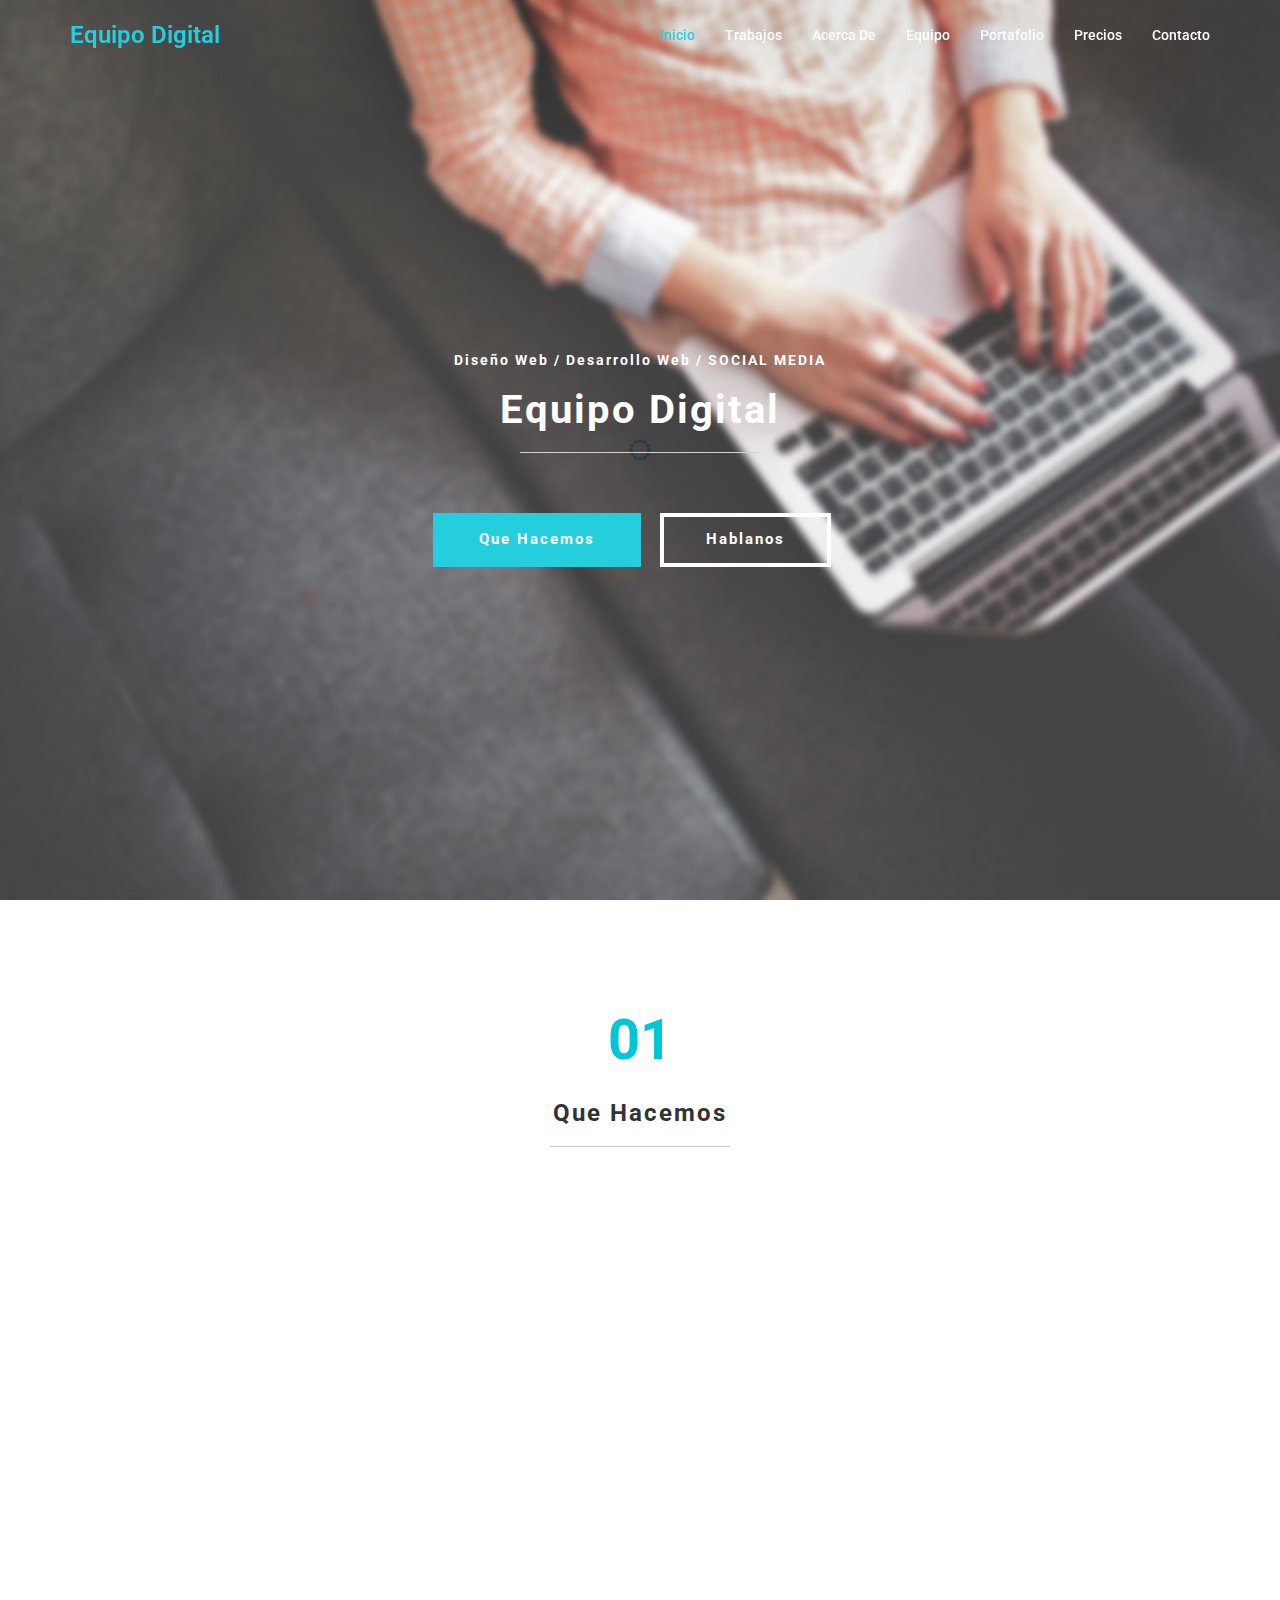
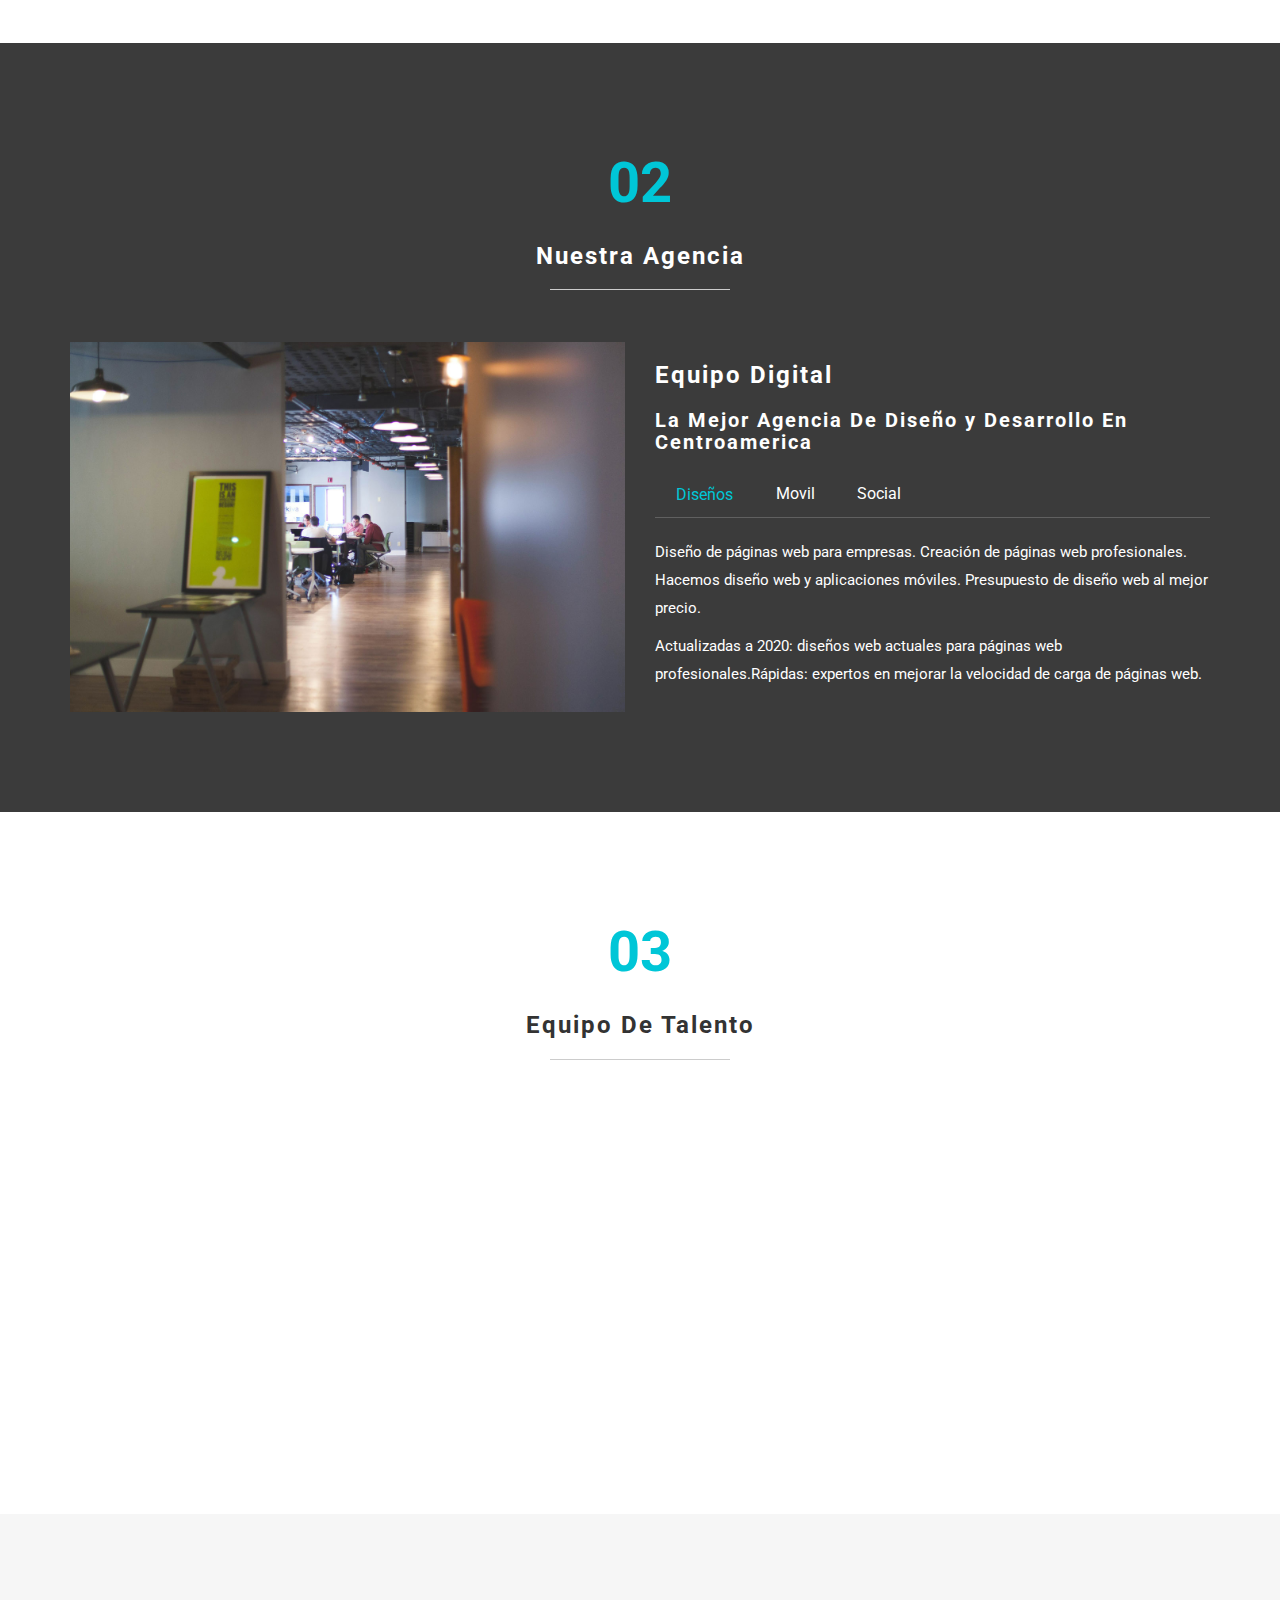
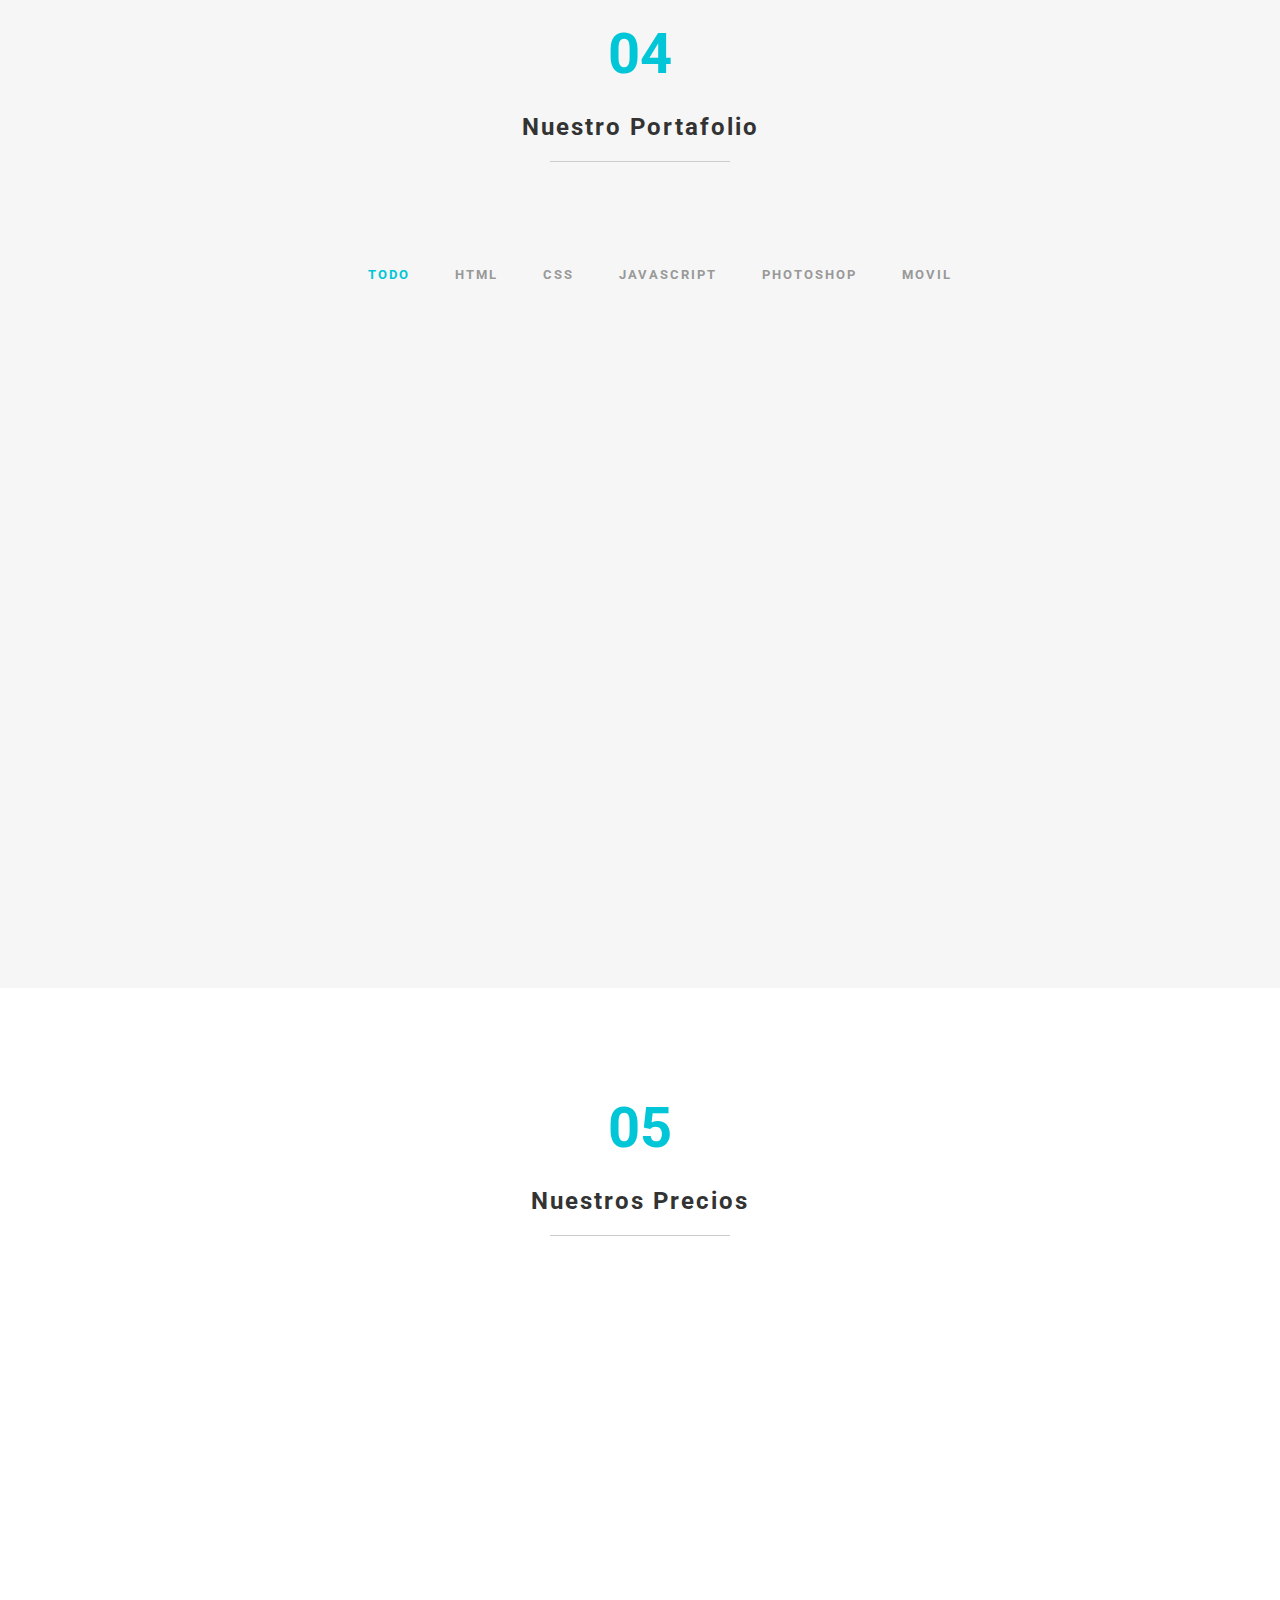
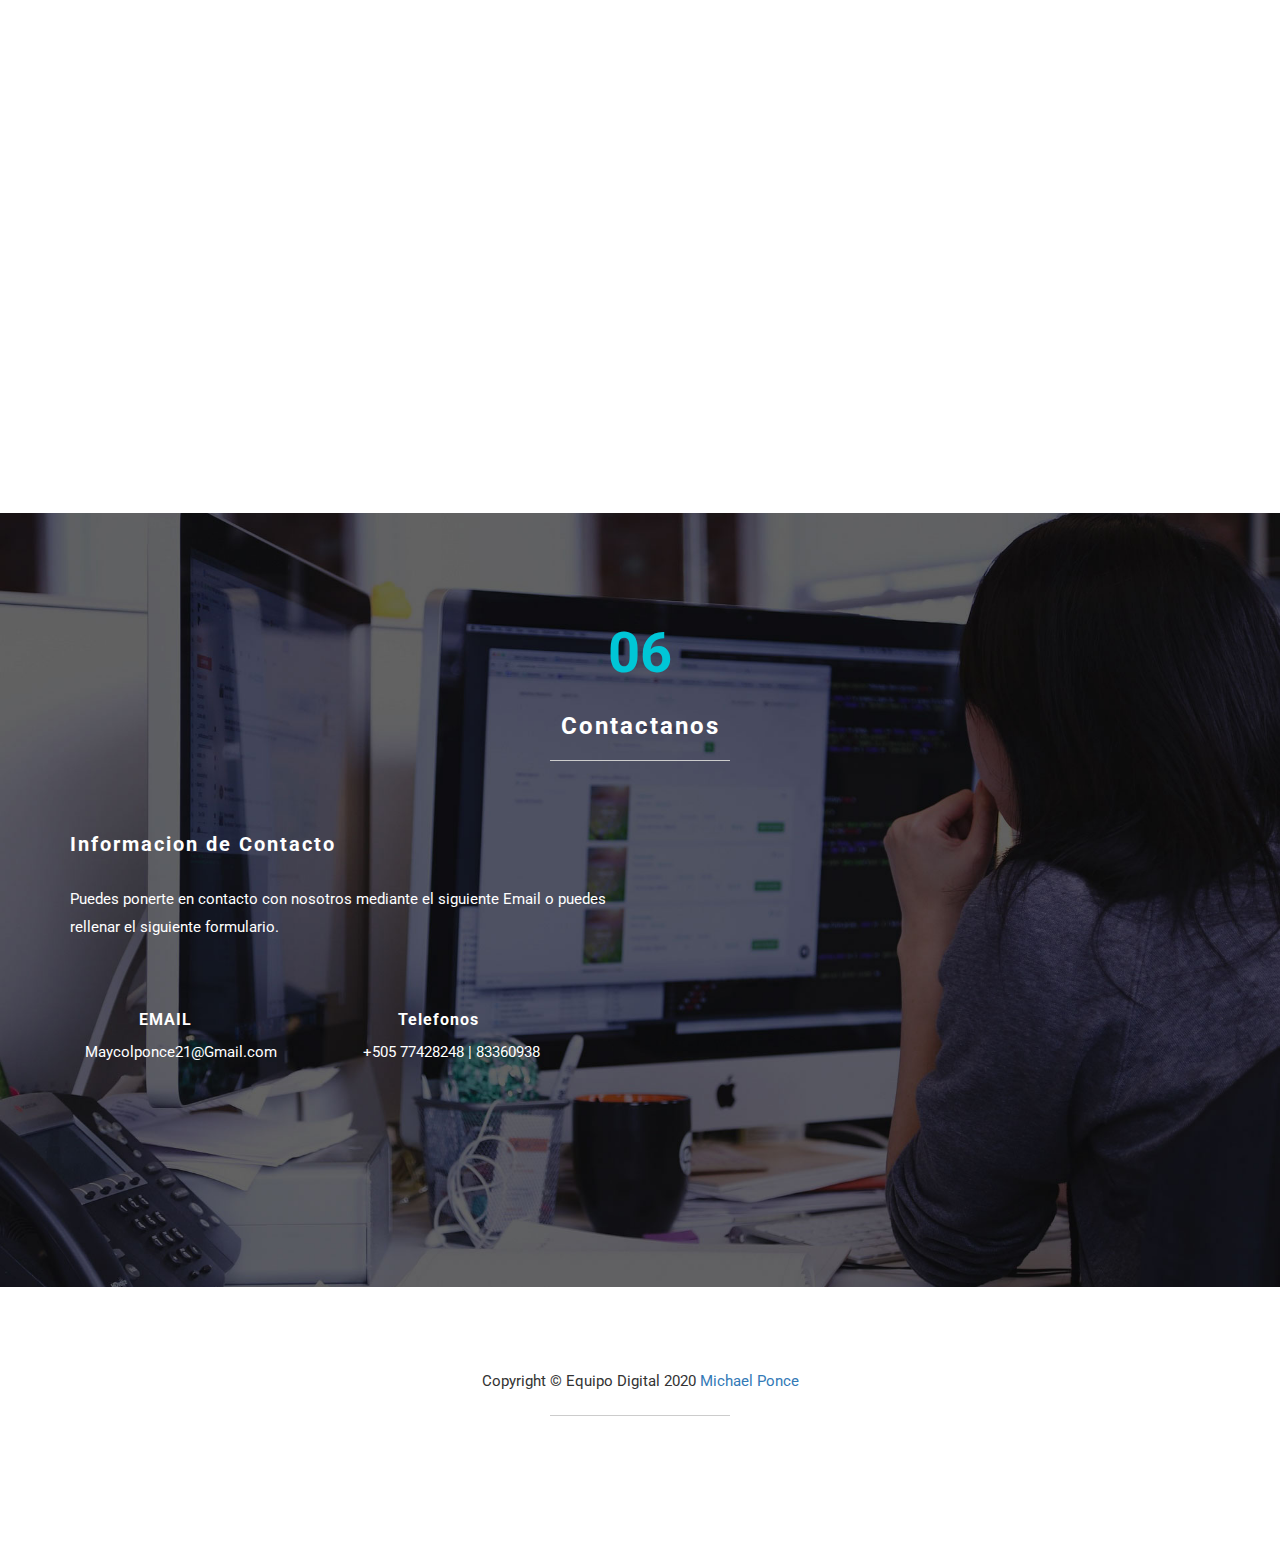
==== commit ae0751c9: "Rename index.php to index.html" ====
--- a/index.html
+++ b/index.html
@@ -425,7 +425,10 @@
 			</div>
 		</div>
 	</footer>
-
+	
+	<?php
+	include("mail-sender.php");
+	?>
 
 	<script src="js/jquery.js"></script>
 	<script src="js/bootstrap.min.js"></script>
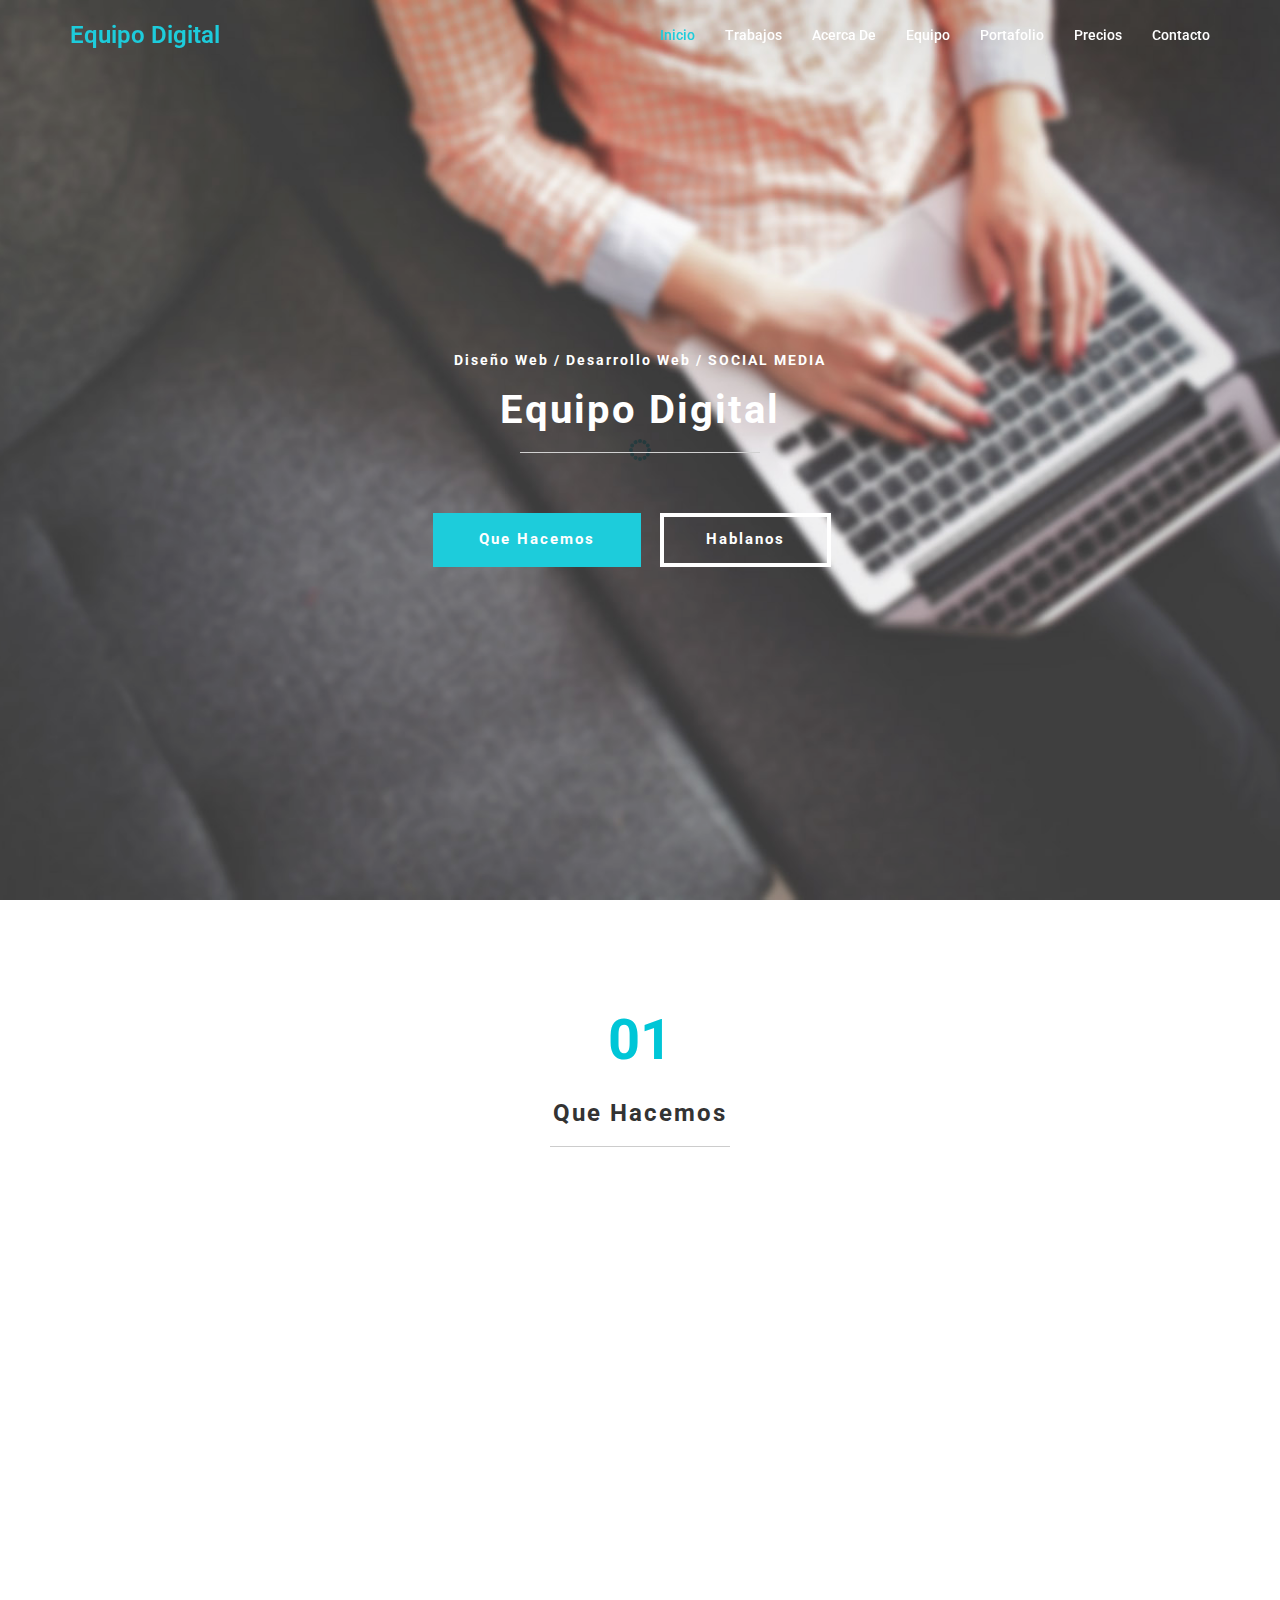
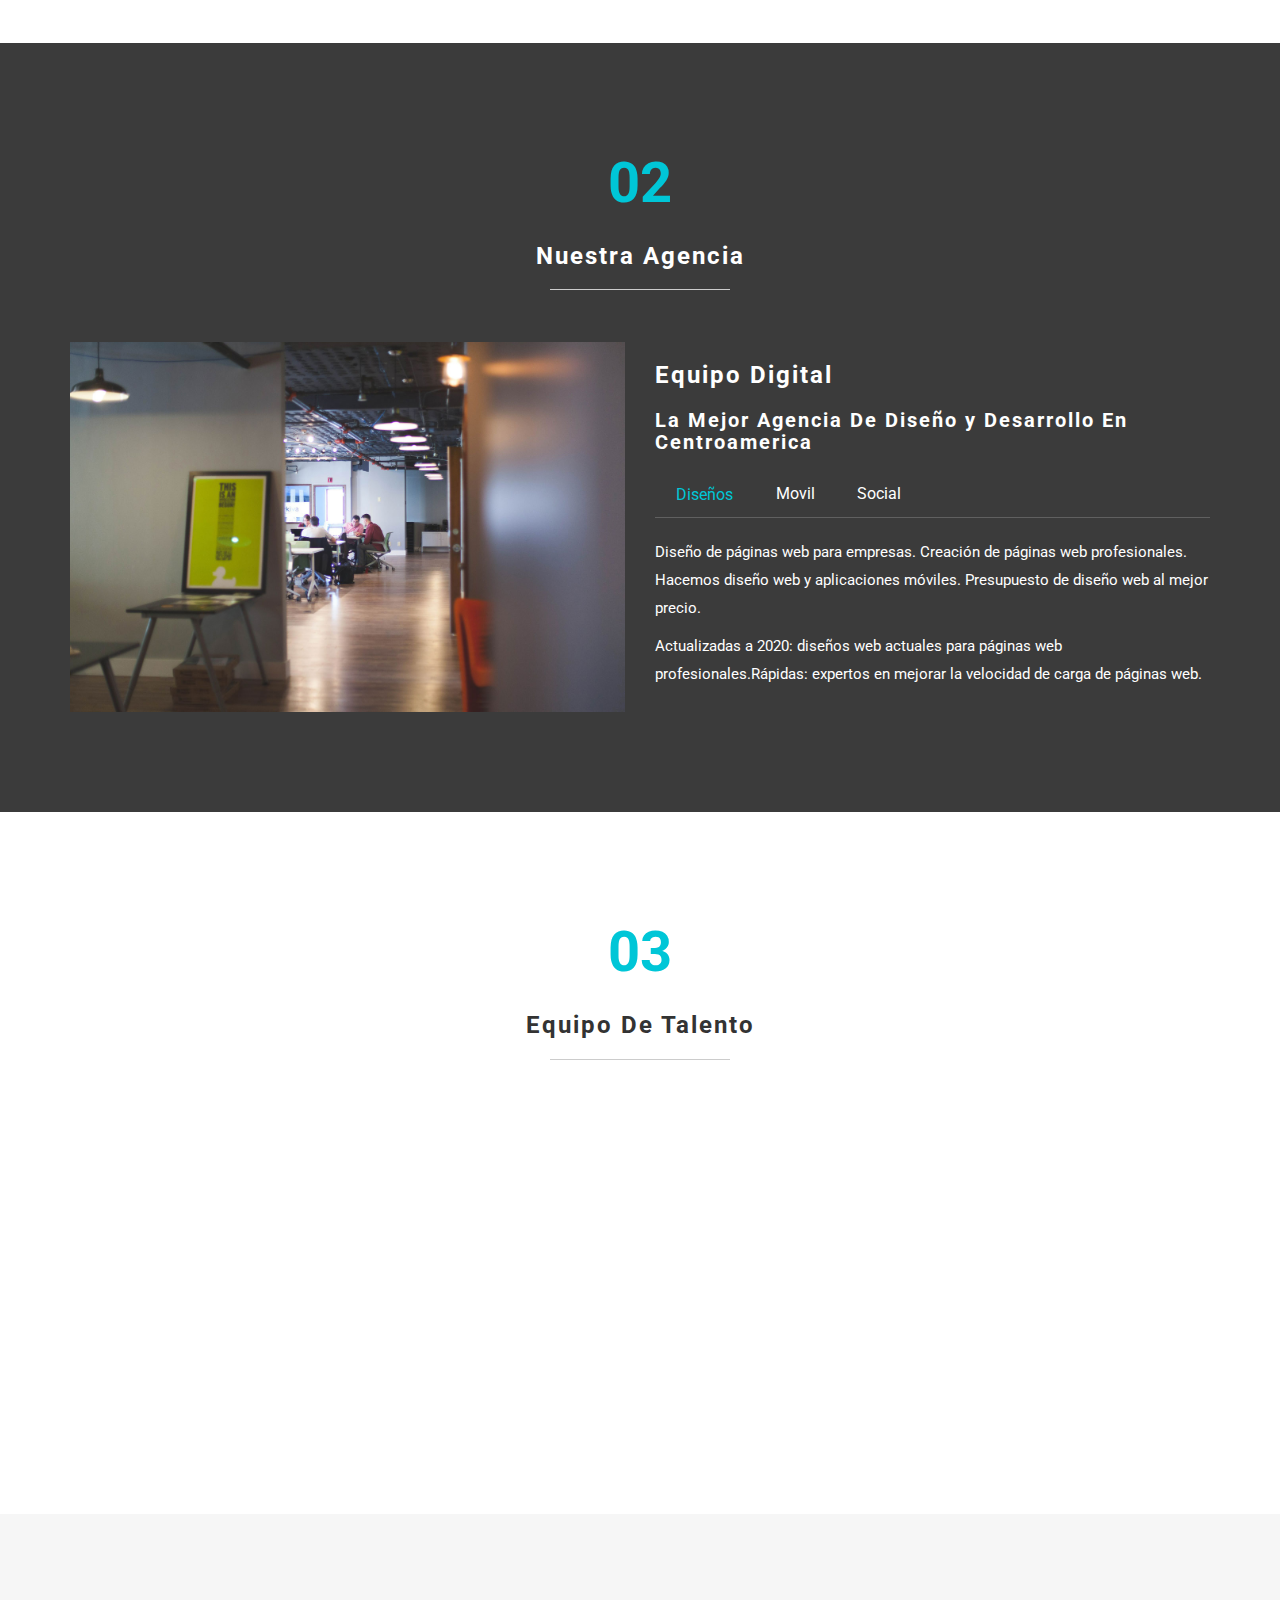
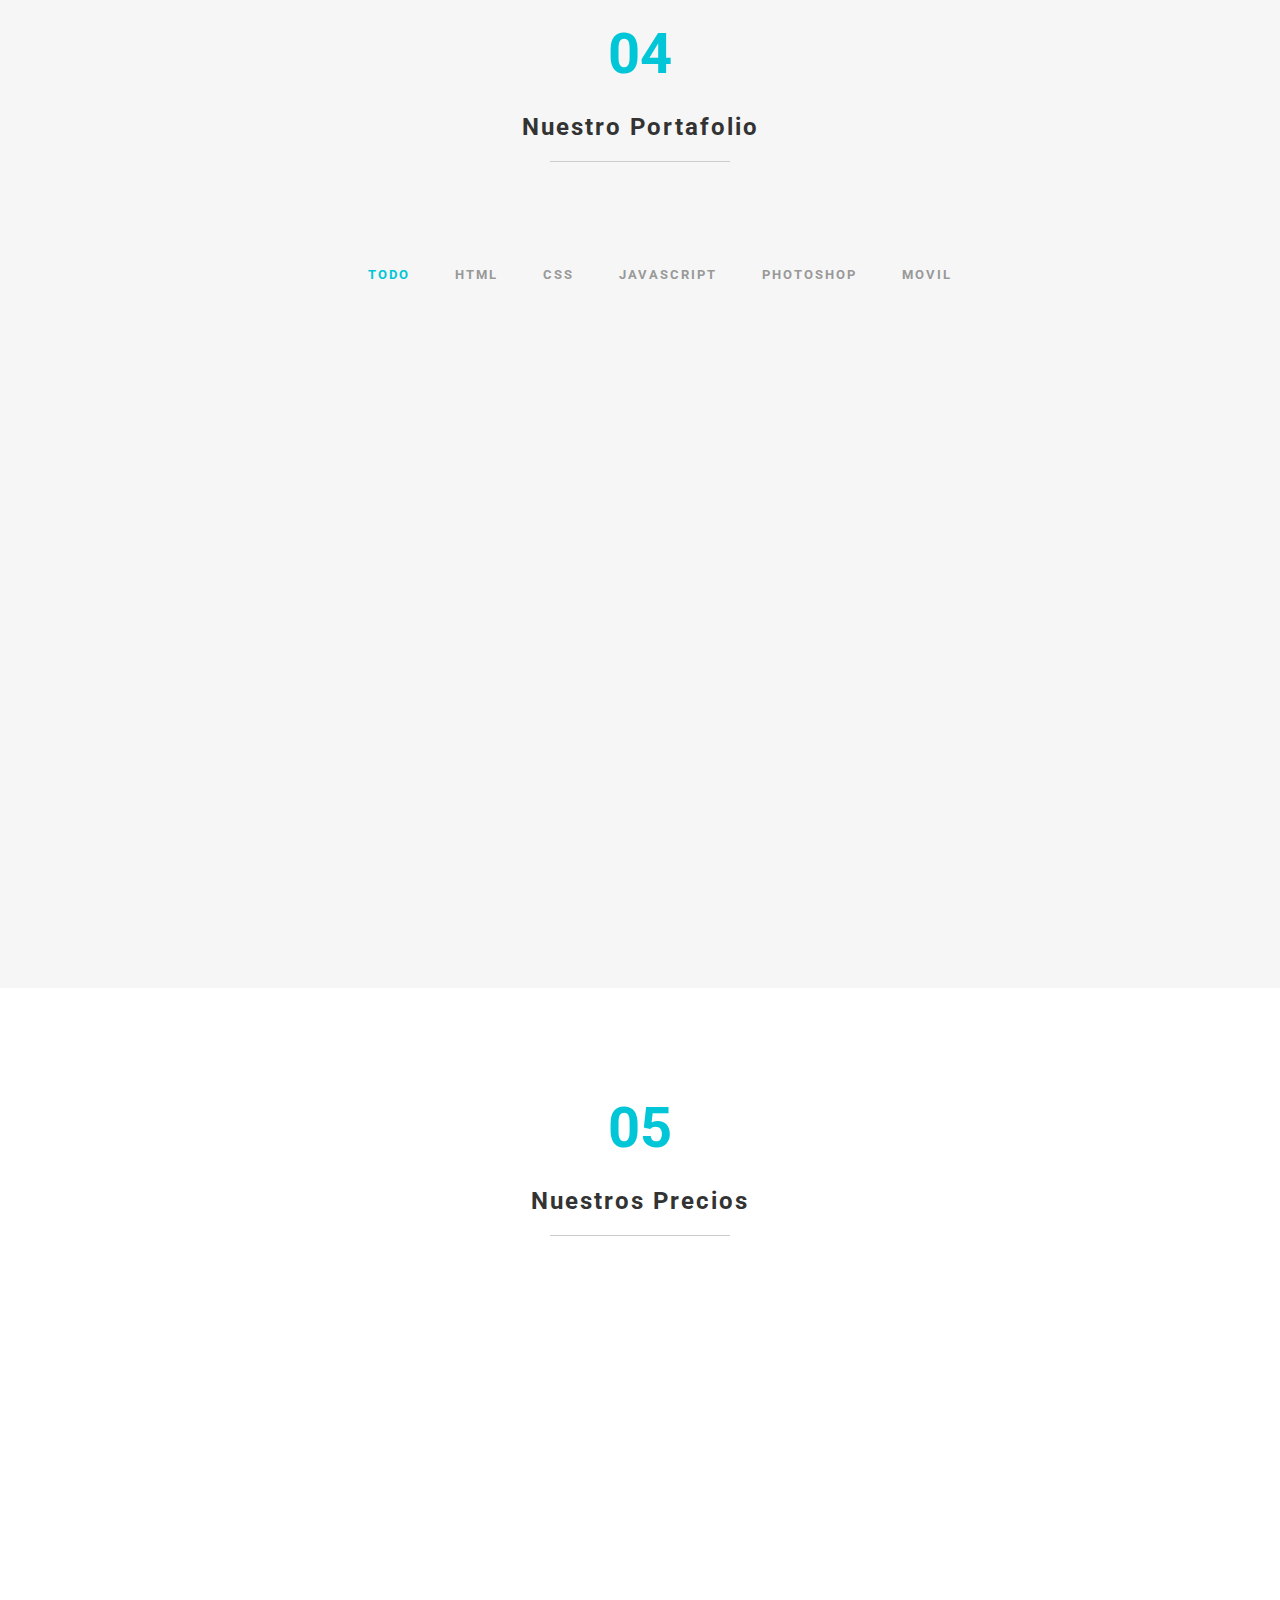
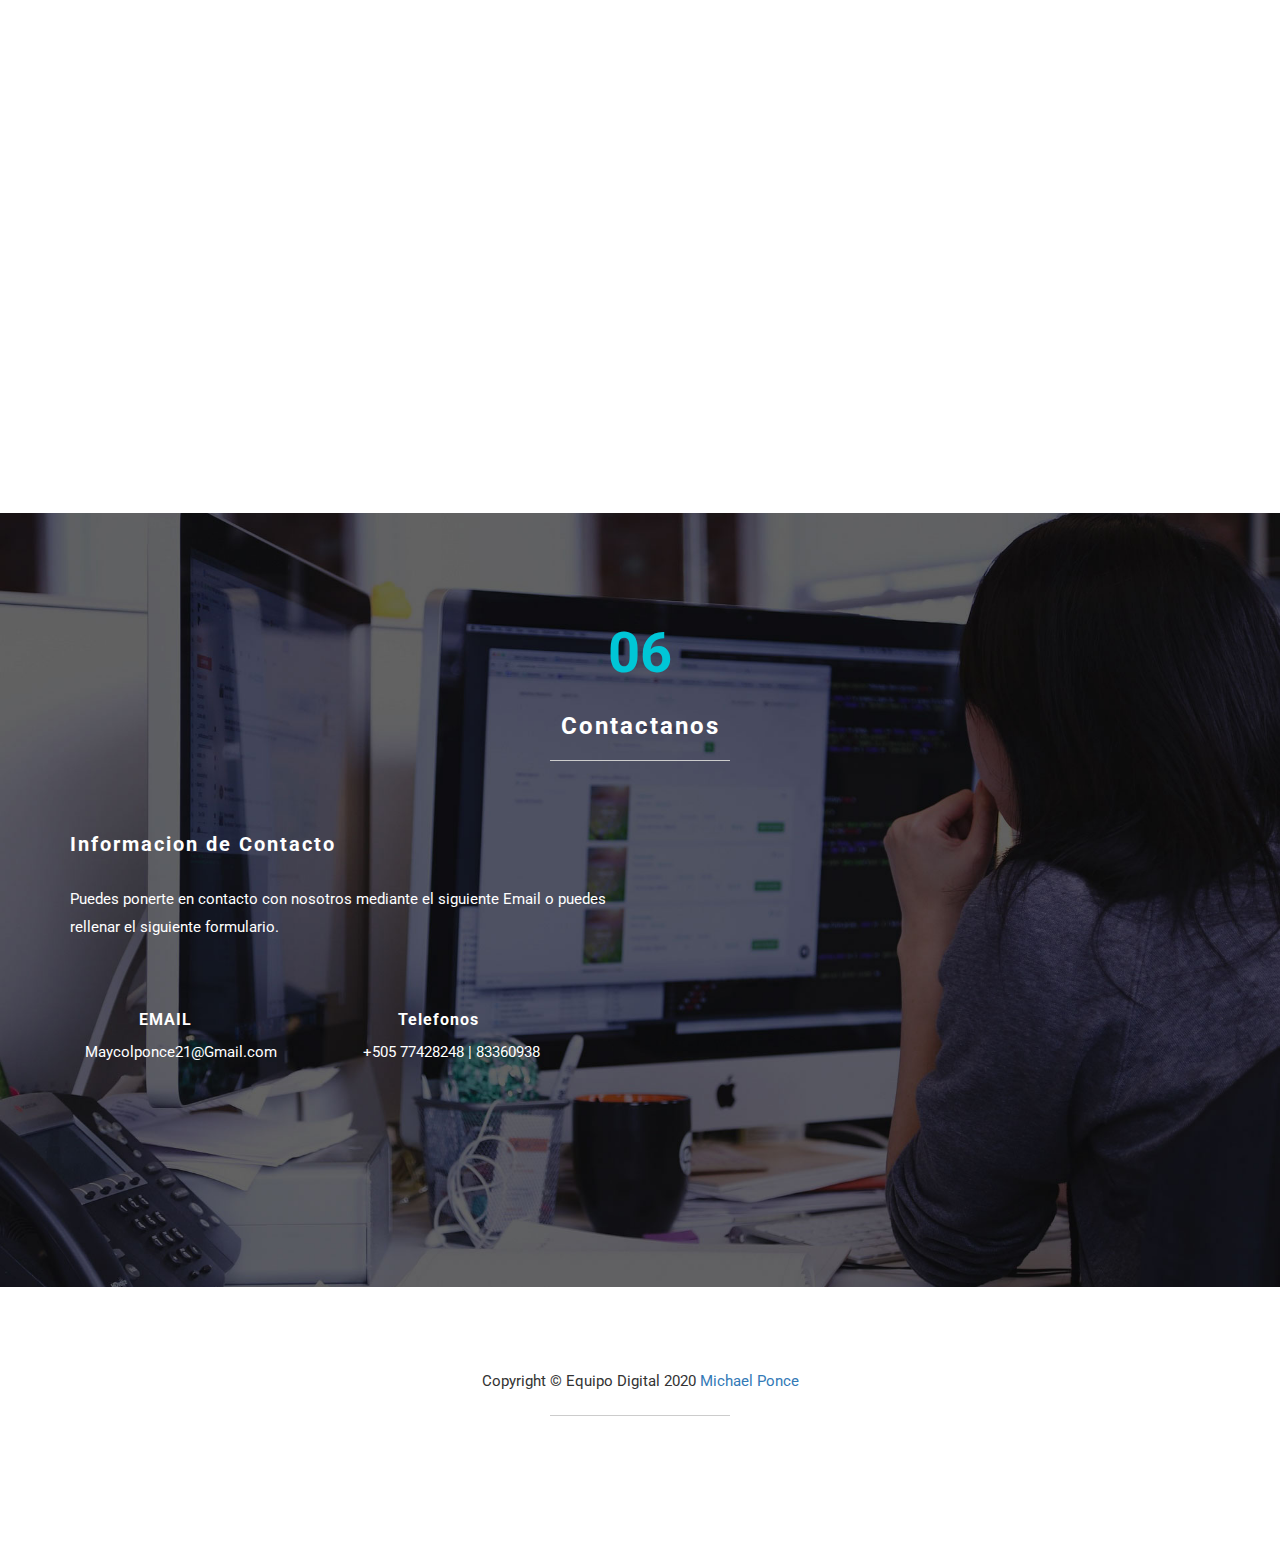
==== commit 942c3e5a: "Update index.html" ====
--- a/index.html
+++ b/index.html
@@ -2,6 +2,18 @@
 <html lang="es">
 
 <head>
+	
+	
+<!-- Google tag (gtag.js) -->
+<script async src="https://www.googletagmanager.com/gtag/js?id=G-12BVCZXXFM"></script>
+<script>
+  window.dataLayer = window.dataLayer || [];
+  function gtag(){dataLayer.push(arguments);}
+  gtag('js', new Date());
+
+  gtag('config', 'G-12BVCZXXFM');
+</script>
+
 	<meta charset="utf-8">
 	<title>Equipo Digital</title>
 	<meta http-equiv="X-UA-Compatible" content="IE=Edge">
